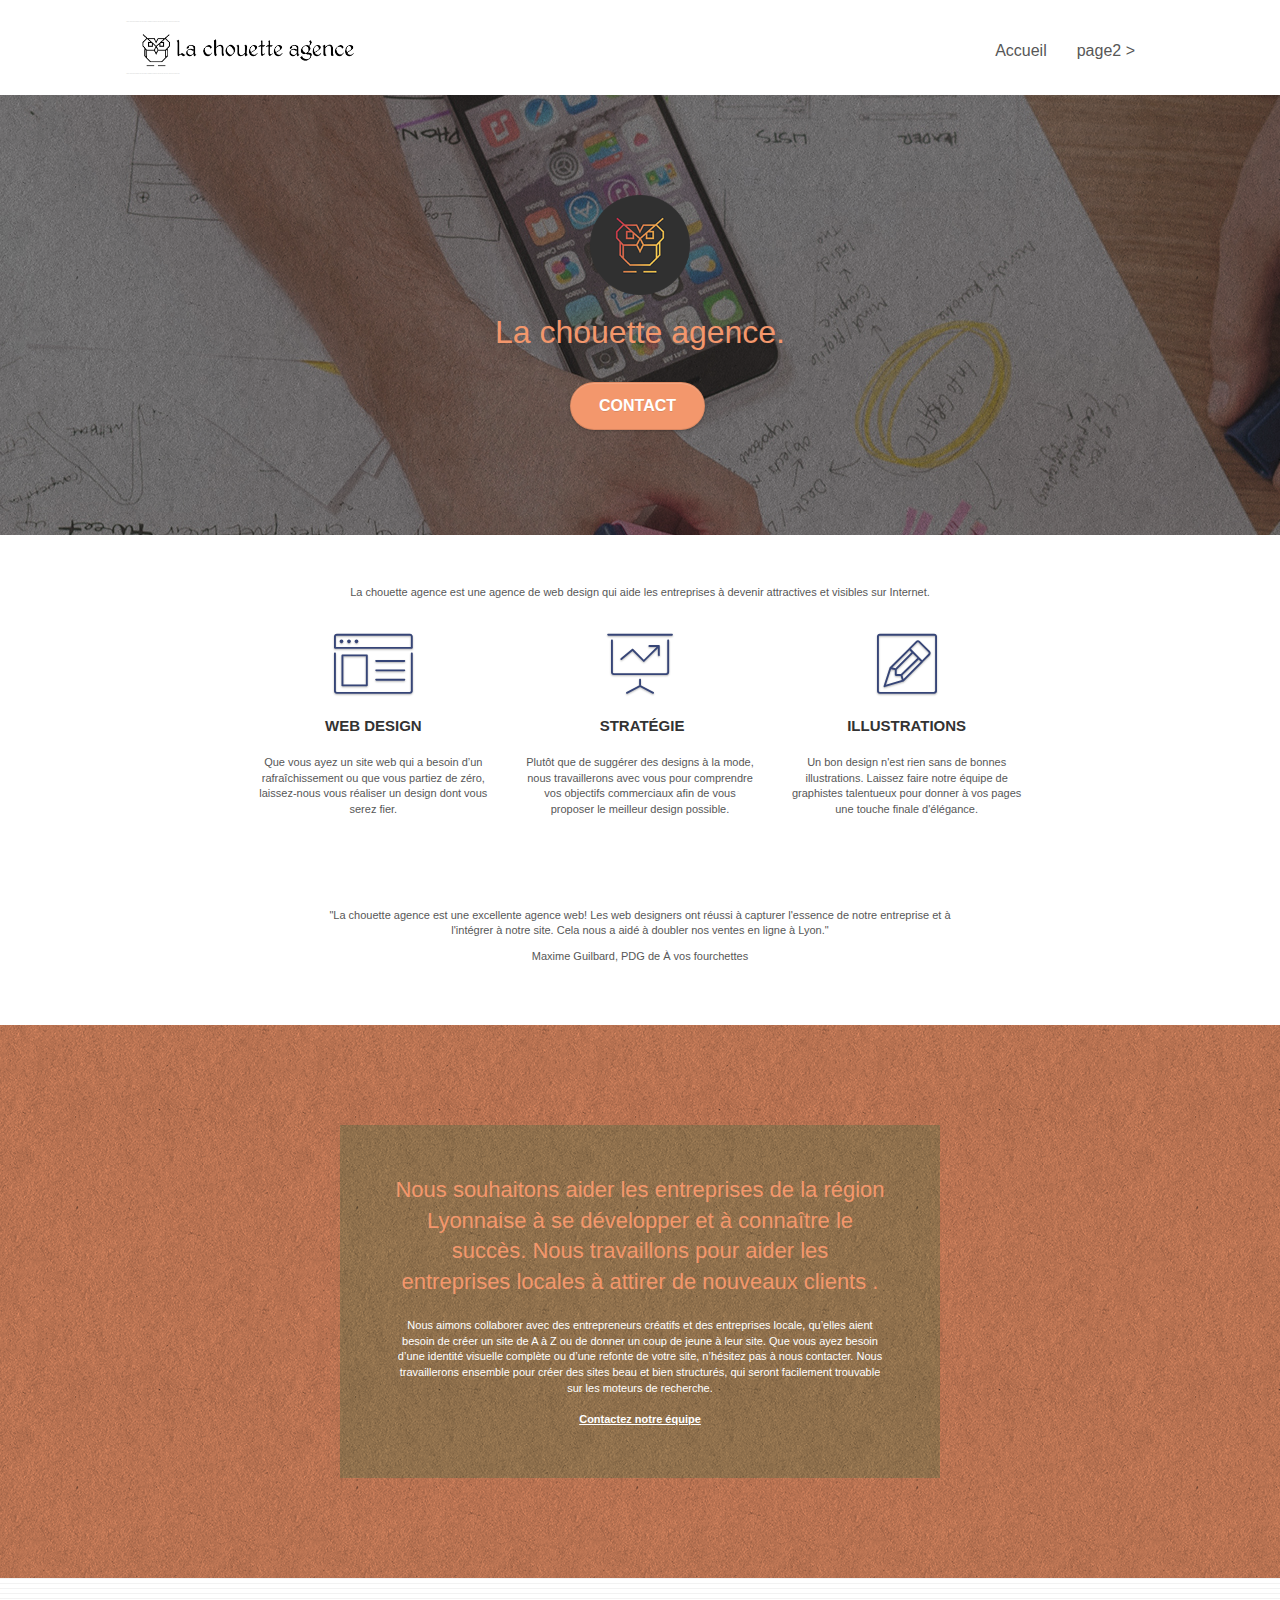
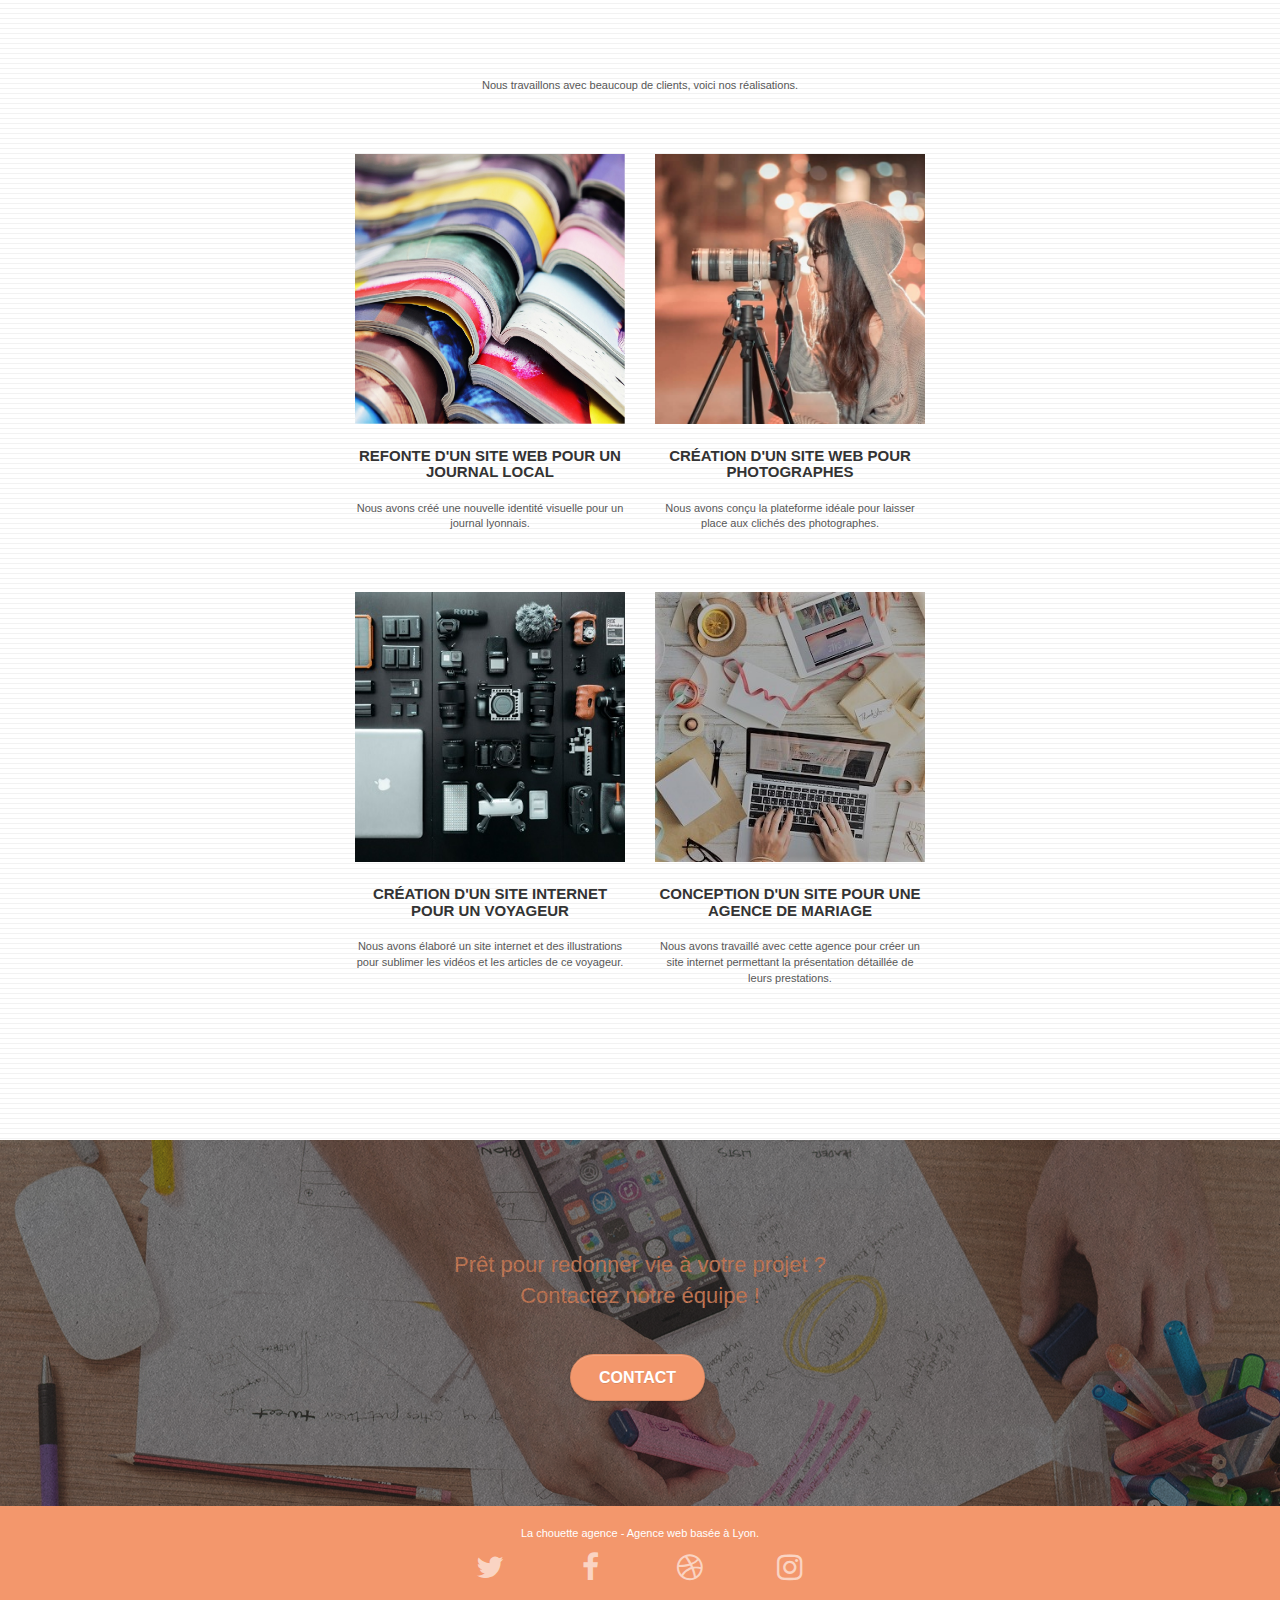
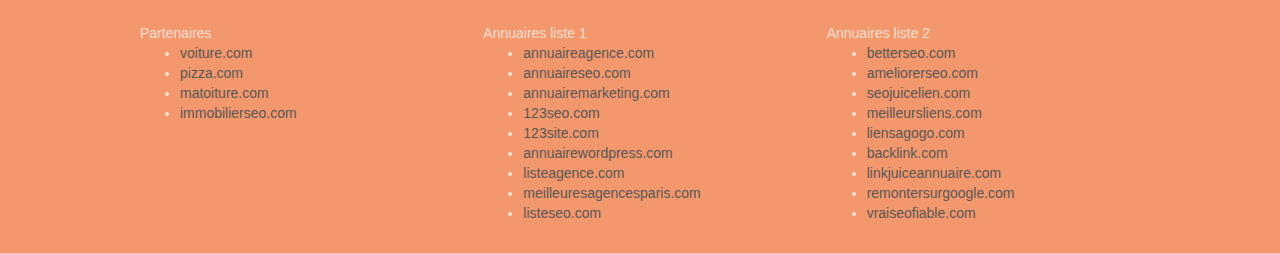
==== index.html @ 20ed9d0c "first commit" ====
<!doctype html>
<html lang="Default">
<head>
    <meta charset="utf-8">
    <meta name="keywords" content="seo, google, site web, site internet, agence design paris, agence design, agence design,agence design,agence design,agence design,agence design,agence design,agence design,agence design">
    <meta name="description" content="">
    <meta name="viewport" content="width=device-width, initial-scale=1.0, viewport-fit=cover">
    <link rel="shortcut icon" type="image/png" href="favicon.jpg">
    
	<link rel="stylesheet" type="text/css" href="./css/bootstrap.css">
	<link rel="stylesheet" type="text/css" href="style.css">
	<link rel="stylesheet" type="text/css" href="./css/font-awesome.css">
	<link rel="stylesheet" type="text/css" href="./css/et-line.css">
	
    
	<script src="./js/jquery-2.1.0.js"></script>
	<script src="./js/bootstrap.js"></script>
	<script src="./js/blocs.js"></script>
	<script src="./js/jquery.touchSwipe.js" defer></script>
	<script src="./js/gmaps.js"></script>

    <title>.</title>

    
<!-- Analytics -->
 
<!-- Analytics END -->
    
</head>
<body>
<!-- Principal conteneur -->
<div class="page-container">
    
<!-- bloc-0 -->
<div class="bloc bgc-white l-bloc " id="bloc-0">
	<div class="container bloc-sm">

		<nav class="navbar row">
			<div class="navbar-header">
				<div class="keywords" style="color:#cccccc;font-size:1px;">Agence web à paris, stratégie web, web design, illustrations, design de site web, site web, web, internet, site internet, site</div>
				<a class="navbar-brand" href="index.html"><img src="img/la-chouette-agence.png" alt="paris web design logo agence web meilleure agence" height="40" /></a>
				<div class="keywords" style="color:#cccccc;font-size:1px;">Agence web à paris, stratégie web, web design, illustrations, design de site web, site web, web, internet, site internet, site</div>
				<button id="nav-toggle" type="button" class="ui-navbar-toggle navbar-toggle" data-toggle="collapse" data-target=".navbar-1">
					<span class="sr-only">Toggle navigation</span><span class="icon-bar"></span><span class="icon-bar"></span><span class="icon-bar"></span>
				</button>
			</div>
			<div class="collapse navbar-collapse navbar-1 special-dropdown-nav">
				<ul class="site-navigation nav navbar-nav">
					<li>
						<a href="index.html">Accueil</a>
					</li>
					<li>
					</li>
					<li>
						<a href="page2.html">page2 &gt;</a>
					</li>
				</ul>
			</div>
		</nav>
	</div>
</div>
<!-- bloc-0 END -->

<!-- bloc-1-presentation -->
<div class="bloc bgc-dark-slate-blue bg-banniere d-bloc bg-t-edge bloc-bg-texture texture-paper b-parallax" id="bloc-1-hero">
	<div class="container bloc-lg">
		<div class="row tight-width-whitespace">
			<div class="col-sm-12">
				<img src="img/logo.png" class="center-block image-resize-mode" width="100" alt="La chouette agence, agence web paris, création logo paris" />
				<h1 class="text-center hero-bloc-text tc-white ">
					La chouette agence.
				</h1>
				<div class="text-center">
					<a href="page2.html" class="btn btn-lg btn-clean btn-rd cta-hero btn-atomic-tangerine" id="cta-hero">Contact</a>
				</div>
			</div>
		</div>
	</div>
</div>
<!-- bloc-1-presentation END -->

<!-- bloc-2-services -->
<div class="bloc bgc-white l-bloc" id="bloc-2-services">
	<div class="container bloc-md">
		<div class="row">
			<div class="col-sm-12 text-center">
				<p>La chouette agence est une agence de web design qui aide les entreprises à devenir attractives et visibles sur Internet.</p>
			</div>
		</div>
		<div class="row voffset-lg med-width-whitespace">
			<div class="col-sm-4">
				<div class="text-center">
					<span class="et-icon-browser sm-shadow icon-dark-slate-blue icons icon-lg"></span>
				</div>
				<h3 class="mg-md text-center">
					Web design
				</h3>
				<p class="text-center ">
					Que vous ayez un site web qui a besoin d&rsquo;un rafraîchissement ou que vous partiez de zéro, laissez-nous vous réaliser un design dont vous serez fier.
				</p>
			</div>
			<div class="col-sm-4">
				<div class="text-center">
					<span class="et-icon-presentation sm-shadow icon-dark-slate-blue icons icon-lg"></span>
				</div>
				<h3 class="mg-md text-center">
					&nbsp;Stratégie
				</h3>
				<p class="text-center ">
					Plutôt que de suggérer des designs à la mode, nous travaillerons avec vous pour comprendre vos objectifs commerciaux afin de vous proposer le meilleur design possible.<br>
				</p>
			</div>
			<div class="col-sm-4">
				<div class="text-center">
					<span class="et-icon-edit sm-shadow icon-dark-slate-blue icons icon-lg"></span>
				</div>
				<h3 class="mg-md text-center">
					Illustrations
				</h3>
				<p class="text-center ">
					Un bon design n'est rien sans de bonnes illustrations. Laissez faire notre équipe de graphistes talentueux pour donner à vos pages une touche finale d'élégance.
				</p>
			</div>
		</div>
		<div class="row voffset-lg voffset">
			<div class="col-xs-12 col-md-8 col-md-offset-2 text-center">
				<p>"La chouette agence est une excellente agence web! Les web designers ont réussi à capturer l'essence de notre entreprise et à l'intégrer à notre site. Cela nous a aidé à doubler nos ventes en ligne à Lyon."</p>
				<p>Maxime Guilbard, PDG de À vos fourchettes</p>
			</div>
		</div>
	</div>
</div>
<!-- bloc-2-services END -->

<!-- bloc-3-what-i-do -->
<div class="bloc tc-white bgc-atomic-tangerine bg-presentation d-bloc bloc-bg-texture texture-paper b-parallax" id="bloc-3-what-i-do">
	<div class="container bloc-lg">
		<div class="row tight-width-whitespace black-background">
			<div class="col-sm-12">
				<h2 class="mg-md text-center tc-white">
					Nous souhaitons aider les entreprises de la région Lyonnaise à se développer et à connaître le succès. Nous travaillons pour aider les entreprises locales à attirer de nouveaux clients .<br>
				</h2>
				<p class="text-center white">
					Nous aimons collaborer avec des entrepreneurs créatifs et des entreprises locale, qu’elles aient besoin de créer un site de A à Z ou de donner un coup de jeune à leur site. Que vous ayez besoin d’une identité visuelle complète ou d’une refonte de votre site, n’hésitez pas à nous contacter. Nous travaillerons ensemble pour créer des sites beau et bien structurés, qui seront facilement trouvable sur les moteurs de recherche. <br><br><a class="ltc-white bold-link" href="page2.html">Contactez notre équipe</a><br>
				</p>
			</div>
		</div>
	</div>
</div>
<!-- bloc-3-what-i-do END -->

<!-- bloc-4-portfolio -->
<div class="bloc bgc-white bg-lines-h2-bg bg-repeat l-bloc" id="bloc-4-portfolio">
	<div class="container bloc-lg">
		<div class="row">
			<div class="col-sm-12 text-center">
				<p>Nous travaillons avec beaucoup de clients, voici nos réalisations.</p>
			</div>
		</div>
		<div class="row tight-width-whitespace portfolio-row">
			<div class="col-sm-6">
				<a href="#" data-lightbox="img/1.jpg" data-gallery-id="gallery-1" data-caption="Refonte d'un site web pour un journal local" data-frame="snapshot-lb"><img src="img/1.jpg" alt="paris web design logo agence web meilleure agence et refonte site web journal" class="img-responsive portfolio-thumb" /></a>
				<h3 class="mg-md text-center">
					Refonte d'un site web pour un journal local
				</h3>
				<p class="text-center">
					Nous avons créé une nouvelle identité visuelle pour un journal lyonnais.
				</p>
			</div>
			<div class="col-sm-6">
				<a href="#" data-lightbox="img/2.jpg" data-gallery-id="gallery-1" data-caption="Création d'un site web pour photographes" data-frame="snapshot-lb"><img src="img/2.jpg" class="img-responsive portfolio-thumb" alt="paris web design logo agence web meilleure agence, Création d'un site web pour photographes" /></a>
				<h3 class="mg-md text-center">
					Création d'un site web pour photographes
				</h3>
				<p class="text-center">
					Nous avons conçu la plateforme idéale pour laisser place aux clichés des photographes.
				</p>
			</div>
		</div>
		<div class="row tight-width-whitespace portfolio-row">
			<div class="col-sm-6">
				<a href="#" data-lightbox="img/3.bmp" data-gallery-id="gallery-1" data-caption="Création d'un site internet pour un voyageur" data-frame="snapshot-lb"><img src="img/3.bmp" class="img-responsive portfolio-thumb" alt="paris web design logo agence web meilleure agence, Création d'un site web pour voyageur"/></a>
				<h3 class="mg-md text-center">
					Création d'un site internet pour un voyageur
				</h3>
				<p class="text-center">
					Nous avons élaboré un site internet et des illustrations pour sublimer les vidéos et les articles de ce voyageur.
				</p>
			</div>
			<div class="col-sm-6">
				<a href="#" data-lightbox="img/4.bmp" data-gallery-id="gallery-1" data-caption="Conception d'un site pour une agence de mariage" data-frame="snapshot-lb"><img src="img/4.bmp" class="img-responsive portfolio-thumb" alt="paris web design logo agence web meilleure agence, Création d'un site web pour agence de mariage" /></a>
				<h3 class="mg-md text-center">
					Conception d'un site pour une agence de mariage
				</h3>
				<p class="text-center">
					Nous avons travaillé avec cette agence pour créer un site internet permettant la présentation détaillée de leurs prestations.
				</p>
			</div>
		</div>
	</div>
</div>
<!-- bloc-4-portfolio END -->

<!-- bloc-5-cta -->
<div class="bloc bgc-dark-slate-blue bg-banniere d-bloc bloc-bg-texture texture-paper" id="bloc-5-cta">
	<div class="container bloc-lg">
		<div class="row">
			<h2 class="mg-md text-center tc-white">
				Prêt pour redonner vie à votre projet ?<br>Contactez notre équipe !
			</h2>
			<div class="col-sm-12 text-center">
				<a href="page2.html" class="btn btn-atomic-tangerine btn-clean btn-rd btn-lg cta-hero">Contact</a>
			</div>
		</div>
	</div>
</div>
<!-- bloc-5-cta END -->

<!-- Footer - bloc-8 -->
<div class="bloc bgc-atomic-tangerine d-bloc" id="bloc-8">
	<div class="container bloc-sm">
		<div class="row">
			<div class="col-sm-12">
				<p class="text-center white">
					La chouette agence - Agence web basée à Lyon.<br>
				</p>
				<div class="row row-no-gutters social">
					<div class="col-sm-3">
						<div class="text-center">
							<a class="social" href="index.html"><span class="fa fa-twitter icon-md"></span></a>
						</div>
					</div>
					<div class="col-sm-3">
						<div class="text-center">
							<a class="social" href="index.html"><span class="fa fa-facebook icon-md"></span></a>
						</div>
					</div>
					<div class="col-sm-3">
						<div class="text-center">
							<a class="social" href="index.html"><span class="fa fa-dribbble icon-md"></span></a>
						</div>
					</div>
					<div class="col-sm-3">
						<div class="text-center">
							<a class="social" href="index.html"><span class="fa fa-instagram icon-md"></span></a>
						</div>
					</div>
					<div class="keywords" style="color:#F3976C;">Agence web à paris, stratégie web, web design, illustrations, design de site web, site web, web, internet, site internet, site</div>
				</div>
				<div class="row">
					<div class="col-sm-4">
						Partenaires
							<ul>
								<li><a href="voiture.com">voiture.com</a></li>
								<li><a href="pizza.com">pizza.com</a></li>
								<li><a href="matoiture.com">matoiture.com</a></li>
								<li><a href="immobilierseo.com">immobilierseo.com</a></li>
							</ul>		
					</div>
					<div class="col-sm-4">
						Annuaires liste 1
						<ul>
							<li><a href="annuaireagence.com">annuaireagence.com</a></li>
							<li><a href="annuaireseo.com">annuaireseo.com</a></li>
							<li><a href="annuairemarketing.com">annuairemarketing.com</a></li>
							<li><a href="123seoture.com">123seo.com</a></li>
							<li><a href="123site.com">123site.com</a></li>
							<li><a href="annuairewordpress.com">annuairewordpress.com</a></li>
							<li><a href="listeagence.com">listeagence.com</a></li>
							<li><a href="meilleuresagencesparis.com">meilleuresagencesparis.com</a></li>
							<li><a href="listeseo.com">listeseo.com</a></li>
						</ul>
					</div>
					<div class="col-sm-4">
						Annuaires liste 2
						<ul>
							<li><a href="betterseo.com">betterseo.com</a></li>
							<li><a href="ameliorerseo.com">ameliorerseo.com</a></li>
							<li><a href="seojuicelien.com">seojuicelien.com</a></li>
							<li><a href="meilleursliens.com">meilleursliens.com</a></li>
							<li><a href="liensagogo.com">liensagogo.com</a></li>
							<li><a href="backlink.com">backlink.com</a></li>
							<li><a href="linkjuiceannuaire.com">linkjuiceannuaire.com</a></li>
							<li><a href="remontersurgoogle.com">remontersurgoogle.com</a></li>
							<li><a href="vraiseofiable.com">vraiseofiable.com</a></li>
						</ul>
					</div>
				</div>
			</div>
		</div>
	</div>
</div>
<!-- Footer - bloc-8 END -->

</div>
<!-- Principal conteneur END -->
    

</body>
</html>
 <!-- form type type input type submit -->
---- style.css ----
body {
    margin: 0;
    padding: 0;
    background: #FFF;
    overflow-x: hidden;
    -webkit-font-smoothing: antialiased;
    -moz-osx-font-smoothing: grayscale;
}

a,
button {
    transition: all .3s ease-in-out;
    outline: none!important;
}

a:hover {
    text-decoration: none;
    cursor: pointer;
}

#page-loading-blocs-notifaction {
    position: fixed;
    top: 0;
    bottom: 0;
    width: 100%;
    z-index: 100000;
    background: #FFFFFF url("img/pageload-spinner.gif") no-repeat center center;
}

.bloc {
    width: 100%;
    clear: both;
    background: 50% 50% no-repeat;
    padding: 0 50px;
    -webkit-background-size: cover;
    -moz-background-size: cover;
    -o-background-size: cover;
    background-size: cover;
    position: relative;
}

.bloc .container {
    padding-left: 0;
    padding-right: 0;
}

.bloc-lg {
    padding: 100px 50px;
}

.bloc-md {
    padding: 50px;
}

.bloc-sm {
    padding: 20px 50px;
}

.bg-center,
.bg-l-edge,
.bg-r-edge,
.bg-t-edge,
.bg-b-edge,
.bg-tl-edge,
.bg-bl-edge,
.bg-tr-edge,
.bg-br-edge,
.bg-repeat {
    -webkit-background-size: auto!important;
    -moz-background-size: auto!important;
    -o-background-size: auto!important;
    background-size: auto!important;
}

.bg-repeat {
    background: repeat;
}

.bg-t-edge {
    background: top no-repeat;
}

.bloc-bg-texture::before {
    content: "";
    background-size: 2px 2px;
    position: absolute;
    top: 0;
    bottom: 0;
    left: 0;
    right: 0;
}

.texture-paper::before {
    background: url("img/texture-paper.png");
    background-size: 280px 280px;
}

.b-parallax {
    background-attachment: fixed;
}

.d-bloc {
    color: rgba(255, 255, 255, .7);
}

.d-bloc button:hover {
    color: rgba(255, 255, 255, .9);
}

.d-bloc .icon-round,
.d-bloc .icon-square,
.d-bloc .icon-rounded,
.d-bloc .icon-semi-rounded-a,
.d-bloc .icon-semi-rounded-b {
    border-color: rgba(255, 255, 255, .9);
}

.d-bloc .divider-h span {
    border-color: rgba(255, 255, 255, .2);
}

.d-bloc .a-btn,
.d-bloc .navbar a,
.d-bloc .navbar-brand,
.d-bloc a .icon-sm,
.d-bloc a .icon-md,
.d-bloc a .icon-lg,
.d-bloc a .icon-xl,
.d-bloc h1 a,
.d-bloc h2 a,
.d-bloc h3 a,
.d-bloc h4 a,
.d-bloc h5 a,
.d-bloc h6 a,
.d-bloc p a {
    color: rgba(255, 255, 255, .6);
}

.d-bloc .a-btn:hover,
.d-bloc .navbar a:hover,
.d-bloc .navbar-brand:hover,
.d-bloc a:hover .icon-sm,
.d-bloc a:hover .icon-md,
.d-bloc a:hover .icon-lg,
.d-bloc a:hover .icon-xl,
.d-bloc h1 a:hover,
.d-bloc h2 a:hover,
.d-bloc h3 a:hover,
.d-bloc h4 a:hover,
.d-bloc h5 a:hover,
.d-bloc h6 a:hover,
.d-bloc p a:hover {
    color: rgba(255, 255, 255, 1);
}

.d-bloc .navbar-toggle .icon-bar {
    background: rgba(255, 255, 255, 1);
}

.d-bloc .btn-wire,
.d-bloc .btn-wire:hover {
    color: rgba(255, 255, 255, 1);
    border-color: rgba(255, 255, 255, 1);
}

.d-bloc .panel {
    color: rgba(0, 0, 0, .5);
}

.d-bloc .panel button:hover {
    color: rgba(0, 0, 0, .7);
}

.d-bloc .panel icon {
    border-color: rgba(0, 0, 0, .7);
}

.d-bloc .panel .divider-h span {
    border-color: rgba(0, 0, 0, .1);
}

.d-bloc .panel .a-btn {
    color: rgba(0, 0, 0, .6);
}

.d-bloc .panel .a-btn:hover {
    color: rgba(0, 0, 0, 1);
}

.d-bloc .panel .btn-wire,
.d-bloc .panel .btn-wire:hover {
    color: rgba(0, 0, 0, .7);
    border-color: rgba(0, 0, 0, .3);
}

.d-bloc .panel,
.l-bloc {
    color: rgba(0, 0, 0, .5);
}

.d-bloc .panel button:hover,
.l-bloc button:hover {
    color: rgba(0, 0, 0, .7);
}

.l-bloc .icon-round,
.l-bloc .icon-square,
.l-bloc .icon-rounded,
.l-bloc .icon-semi-rounded-a,
.l-bloc .icon-semi-rounded-b {
    border-color: rgba(0, 0, 0, .7);
}

.d-bloc .panel .divider-h span,
.l-bloc .divider-h span {
    border-color: rgba(0, 0, 0, .1);
}

.d-bloc .panel .a-btn,
.l-bloc .a-btn,
.l-bloc .navbar a,
.l-bloc .navbar-brand,
.l-bloc a .icon-sm,
.l-bloc a .icon-md,
.l-bloc a .icon-lg,
.l-bloc a .icon-xl,
.l-bloc h1 a,
.l-bloc h2 a,
.l-bloc h3 a,
.l-bloc h4 a,
.l-bloc h5 a,
.l-bloc h6 a,
.l-bloc p a {
    color: rgba(0, 0, 0, .6);
}

.d-bloc .panel .a-btn:hover,
.l-bloc .a-btn:hover,
.l-bloc .navbar a:hover,
.l-bloc .navbar-brand:hover,
.l-bloc a:hover .icon-sm,
.l-bloc a:hover .icon-md,
.l-bloc a:hover .icon-lg,
.l-bloc a:hover .icon-xl,
.l-bloc h1 a:hover,
.l-bloc h2 a:hover,
.l-bloc h3 a:hover,
.l-bloc h4 a:hover,
.l-bloc h5 a:hover,
.l-bloc h6 a:hover,
.l-bloc p a:hover {
    color: rgba(0, 0, 0, 1);
}

.l-bloc .navbar-toggle .icon-bar {
    color: rgba(0, 0, 0, .6);
}

.d-bloc .panel .btn-wire,
.d-bloc .panel .btn-wire:hover,
.l-bloc .btn-wire,
.l-bloc .btn-wire:hover {
    color: rgba(0, 0, 0, .7);
    border-color: rgba(0, 0, 0, .3);
}

.voffset {
    margin-top: 30px;
}

.voffset-lg {
    margin-top: 80px;
}

.row-no-gutters {
    margin-right: 0;
    margin-left: 0;
}

.row.row-no-gutters > [class^="col-"],
.row.row-no-gutters > [class*=" col-"] {
    padding-right: 0;
    padding-left: 0;
}

#bloc-1-hero h1 {
    font-size: 32px;
}

.navbar {
    margin-bottom: 0;
    z-index: 1;
}

.navbar-brand {
    height: auto;
    padding: 3px 15px;
    font-size: 25px;
    font-weight: normal;
    font-weight: 600;
    line-height: 44px;
}

.navbar-brand img {
    max-height: 200px;
    margin: 0 5px 0 0;
    display: inline;
}

.navbar-brand img[src$=svg] {
    min-width: 100px;
}

.nav-center .navbar-brand img {
    margin: 0;
}

.navbar .nav {
    padding-top: 2px;
    margin-right: -16px;
    float: right;
    z-index: 1;
}

.nav > li {
    float: left;
    margin-top: 4px;
    font-size: 16px;
}

.navbar-nav .open .dropdown-menu > li > a {
    text-align: inherit;
}

.nav > li a:hover,
.nav > li a:focus {
    background: transparent;
}

.navbar-toggle {
    margin: 10px 10px 0 0;
    border: 0px;
}

.navbar-toggle:hover {
    background: transparent!important;
}

.navbar-toggle .icon-bar {
    background-color: rgba(0, 0, 0, .5);
    width: 26px;
}

.nav-invert .navbar .nav {
    float: left;
}

.nav-invert .navbar-header,
.nav-invert .navbar-brand {
    float: right;
    position: relative;
    z-index: 2;
}

@media (min-width: 768px) {
    .site-navigation {
        position: absolute;
        top: 50%;
        right: 20px;
        transform: translate(0, -50%);
        -webkit-transform: translateY(-50%);
    }
    .nav > li .dropdown-menu a,
    .nav > li .dropdown-menu a:hover {
        color: #484848;
    }
    .nav-invert .site-navigation {
        left: 0;
        right: 0;
    }
    .nav-center {
        text-align: center;
    }
    .nav-center .navbar-header {
        width: 100%;
    }
    .nav-center .navbar-header,
    .nav-center .navbar-brand,
    .nav-center .nav > li {
        float: none;
        display: inline-block;
    }
    .nav-center .site-navigation {
        position: relative;
        width: 100%;
        right: 0;
        margin-right: 0px;
        margin-top: 20px;
    }
    .nav-center.mini-nav .navbar-toggle {
        float: none;
        margin: 10px auto 0;
    }
}

.nav > li > .dropdown a {
    background: none!important;
    display: block;
    padding: 14px 15px;
}

nav .caret {
    margin: 0 5px;
}

.dropdown-menu .dropdown-menu {
    top: -8px;
    left: 100%;
}

.dropdown-menu .dropmenu-flow-right {
    top: 100%;
    left: 0;
    margin-left: -1px;
    border-top-left-radius: 0;
    border-top-right-radius: 0;
}

.dropdown-menu .dropdown span {
    border: 4px solid black;
    border-top-color: transparent;
    border-right-color: transparent;
    border-bottom-color: transparent;
    margin: 6px -5px 0 0!important;
    float: right;
}

.mg-md {
    margin-top: 10px;
    margin-bottom: 20px;
}

.mg-lg {
    margin-top: 10px;
    margin-bottom: 40px;
}

.btn {
    margin: 0 5px 5px 0;
}

.btn.pull-right {
    margin: 0 0 5px 5px;
}

.btn-d,
.btn-d:hover,
.btn-d:focus {
    color: #FFF;
    background: rgba(0, 0, 0, .3);
}

button {
    outline: none!important;
}

.btn-rd {
    border-radius: 40px;
}

.btn-clean {
    border: 1px solid rgba(0, 0, 0, .08);
    border-bottom-color: rgba(0, 0, 0, .1);
    text-shadow: 0 1px 0 rgba(0, 0, 1, .1);
    box-shadow: 0 1px 3px rgba(0, 0, 1, .25), inset 0 1px 0 0 rgba(255, 255, 255, .15);
}

.icon-md {
    font-size: 30px!important;
}

.icon-lg {
    font-size: 60px!important;
}

.sm-shadow {
    text-shadow: 0 1px 2px rgba(0, 0, 0, .3);
}

.panel-sq,
.panel-sq .panel-heading,
.panel-sq .panel-footer {
    border-radius: 0;
}

.panel-rd {
    border-radius: 30px;
}

.panel-rd .panel-heading {
    border-radius: 29px 29px 0 0;
}

.panel-rd .panel-footer {
    border-radius: 0 0 29px 29px;
}

.form-control {
    border-color: rgba(0, 0, 0, .1);
    box-shadow: none;
}

.scrollToTop {
    width: 40px;
    height: 40px;
    position: fixed;
    bottom: 20px;
    right: 20px;
    opacity: 0;
    z-index: 500;
    transition: all .3s ease-in-out;
}

.scrollToTop span {
    margin-top: 6px;
}

.showScrollTop {
    font-size: 14px;
    opacity: 1;
}

a[data-lightbox] {
    position: relative;
    display: block;
    text-align: center;
}

a[data-lightbox]:hover::before {
    content: "+";
    font-family: "HelveticaNeue-Light", "Helvetica Neue Light", "Helvetica Neue", Helvetica, Arial;
    font-size: 32px;
    width: 50px;
    height: 50px;
    margin-left: -25px;
    border-radius: 50%;
    background: rgba(0, 0, 0, .6);
    color: #FFF;
    font-weight: 100;
    z-index: 1;
    position: absolute;
    top: 50%;
    transform: translateY(-50%);
    -webkit-transform: translateY(-50%);
}

a[data-lightbox]:hover img {
    opacity: 0.6;
    -webkit-animation-fill-mode: none;
    animation-fill-mode: none;
}

#lightbox-modal {
    display: flex;
    align-items: center;
}

#lightbox-modal .modal-dialog {
    width: 90%;
    max-width: 900px;
    margin: 0 auto 0;
}

#lightbox-modal .modal-dialog img {
    max-height: 90vh;
    margin: 0 auto;
}

.lightbox-caption {
    padding: 20px;
    color: #FFF;
    background: rgba(0, 0, 0, .5);
    position: absolute;
    left: 15px;
    right: 15px;
    bottom: 5px;
}

.close-lightbox {
    color: #FFF;
    font-size: 30px;
    position: absolute;
    top: 20px;
    right: 20px;
    z-index: 20;
    background: rgba(0, 0, 0, .5);
    border: none;
    line-height: 30px;
    padding: 0 9px 5px;
    opacity: 0.3;
}

.close-lightbox:hover,
.next-lightbox:hover,
.prev-lightbox:hover {
    opacity: 1.0;
    color: #FFF;
}

.next-lightbox,
.prev-lightbox {
    font-size: 20px;
    color: rgba(255, 255, 255, .9);
    background: rgba(0, 0, 0, .5);
    transition: all .2s ease-in-out;
    position: absolute;
    top: 45%;
    z-index: 1;
    opacity: 0.4;
}

.next-lightbox {
    padding: 6px 8px 1px 13px;
    right: 25px;
}

.prev-lightbox {
    padding: 6px 13px 1px 10px;
    left: 25px;
}

.snapshot-lb .modal-body {
    padding-bottom: 45px;
}

.snapshot-lb .lightbox-caption {
    padding: 0;
    color: rgba(0, 0, 0, .5);
    background: none;
}

h1,
h2,
h3,
h4,
h5,
h6,
p,
label,
.btn,
a {
    font-family: "helvetica";
    font-weight: 400;
    color: #575757!important;
}

.container {
    max-width: 1000px;
}

.hero-bloc-text {
    font-size: 38px;
}

.hero-bloc-text-sub {
    font-size: 36px;
}

.statement-bloc-text {
    line-height: 26px;
    font-style: italic;
    font-size: 20px;
    text-align: center;
    font-weight: lighter;
    max-width: 520px;
    margin: auto auto auto auto;
}

p {
    font-size: 11px;
}

.tight-width-whitespace {
    max-width: 600px;
    margin: auto auto auto auto;
}

.h1 {
    font-size: 20px;
    font-family: "Open Sans";
}

.cta-hero {
    margin-top: 22px;
    color: #FFFFFF!important;
    text-transform: uppercase;
    padding: 12px 28px 12px 28px;
    font-size: 16px;
    font-weight: 700;
}

.social {
    max-width: 400px;
    margin: auto auto auto auto;
}

h2 {
    font-size: 22px;
    line-height: 1.4em;
}

h3 {
    font-size: 15px;
    text-transform: uppercase;
    font-weight: 700;
    color: #333333!important;
}

.med-width-whitespace {
    max-width: 800px;
    margin: auto auto auto auto;
    box-shadow: 0px 0px 0px #000000;
}

h1 {
    color: #333333!important;
}

h4 {
    color: #333333!important;
}

.icons {
    margin-bottom: 14px;
    margin-top: 24px;
}

.white {
    color: #FFFFFF!important;
}

.portfolio-thumb {
    margin-bottom: 24px;
}

.portfolio-row {
    margin-bottom: 44px;
    margin-top: 50px;
}

.avatar {
    box-shadow: 0px 4px 9px rgba(0, 0, 0, 0.3);
}

.black-background {
    background-color: rgba(165, 147, 99, 0.7);
    padding: 40px 40px 40px 40px;
}

.bold-link {
    font-weight: 900;
    text-decoration: underline!important;
}

.bgc-white {
    background-color: #FFFFFF;
}

.bgc-dark-slate-blue {
    background-color: #364577;
}

.bgc-atomic-tangerine {
    background-color: #F3976C;
}

.tc-white {
    color: #F3976C!important;
}

.btn-atomic-tangerine {
    background: #F3976C;
    color: #FFFFFF!important;
}

.btn-atomic-tangerine:hover {
    background: #c27956!important;
    color: #FFFFFF!important;
}

.ltc-white {
    color: #FFFFFF!important;
}

.ltc-white:hover {
    color: #cccccc!important;
}

.ltc-atomic-tangerine {
    color: #F3976C!important;
}

.ltc-atomic-tangerine:hover {
    color: #c27956!important;
}

.icon-dark-slate-blue {
    color: #364577!important;
    border-color: #364577!important;
}

.bg-dots-bg {
    background-image: url("img/dots-bg.png");
}

.bg-lines-h2-bg {
    background-image: url("img/lines-h2-bg.png");
}

.bg-banniere {
    background-image: url("img/la-chouette-agence-banniere.jpg");
}

.bg-presentation {
    background-image: url("img/image-de-presentation.bmp");
}

@media (max-width: 1024px) {
    .bloc {
        padding-left: 20px;
        padding-right: 20px;
    }
    .bloc.full-width-bloc,
    .bloc-tile-2.full-width-bloc .container,
    .bloc-tile-3.full-width-bloc .container,
    .bloc-tile-4.full-width-bloc .container {
        padding-left: 0;
        padding-right: 0;
    }
}

@media (max-width: 992px) and (min-width: 768px) {
    .navbar .nav {
        max-width: 80%
    }
    .nav-center.navbar .nav {
        max-width: 100%
    }
}

@media only screen and (min-device-width: 768px) and (max-device-width: 1024px) and (orientation: landscape) {
    .b-parallax {
        background-attachment: scroll;
    }
}

@media only screen and (min-device-width: 1024px) and (max-device-width: 1366px) and (-webkit-min-device-pixel-ratio: 1.5) {
    .b-parallax {
        background-attachment: scroll;
    }
}

@media (max-width: 991px) {
    .container {
        width: 100%;
    }
    .b-parallax {
        background-attachment: scroll;
    }
    .page-container,
    #hero-bloc {
        overflow-x: hidden;
        position: relative;
    }
    .bloc {
        padding-left: constant(safe-area-inset-left);
        padding-right: constant(safe-area-inset-right);
    }
    .bloc-group,
    .bloc-group .bloc {
        display: block;
        width: 100%;
    }
    .bloc-fill-screen .fill-bloc-top-edge,
    .bloc-fill-screen .fill-bloc-bottom-edge {
        padding: 0 20px;
        padding-left: constant(safe-area-inset-left);
        padding-right: constant(safe-area-inset-right);
    }
}

@media (max-width: 767px) {
    .page-container {
        overflow-x: hidden;
        position: relative;
    }
    h1,
    h2,
    h3,
    h4,
    h5,
    h6,
    p,
    #disqus_thread {
        padding-left: 10px!important;
        padding-right: 10px!important;
    }
    .b-parallax {
        background-attachment: scroll;
    }
    .navbar .nav {
        padding-top: 0;
        border-top: 1px solid rgba(0, 0, 0, .2);
        float: none!important;
    }
    .navbar.row {
        margin-left: 0;
        margin-right: 0;
    }
    .site-navigation {
        position: inherit;
        transform: none;
        -webkit-transform: none;
        -ms-transform: none;
    }
    .nav > li {
        margin-top: 0;
        border-bottom: 1px solid rgba(0, 0, 0, .1);
        background: rgba(0, 0, 0, .05);
        text-align: left;
        padding-left: 15px;
        width: 100%;
    }
    .nav > li:hover {
        background: rgba(0, 0, 0, .08);
    }
    .dropdown .dropdown a .caret {
        float: none;
        margin: 5px 0 0 10px!important;
        border: 4px solid black;
        border-bottom-color: transparent;
        border-right-color: transparent;
        border-left-color: transparent;
    }
    #hero-bloc .navbar .nav {
        background: rgba(0, 0, 0, .8);
    }
    #hero-bloc .navbar .nav a {
        color: rgba(255, 255, 255, .6);
    }
    .hero {
        padding: 50px 0;
    }
    .hero-nav {
        left: -1px;
        right: -1px;
    }
    .navbar-collapse {
        padding: 0;
        overflow-x: hidden;
        -webkit-box-shadow: none;
        box-shadow: none;
    }
    .navbar-brand img {
        max-height: 40px;
        width: auto;
    }
    .nav-invert .navbar-header {
        float: none;
        width: 100%;
    }
    .nav-invert .navbar-toggle {
        float: left;
        margin-left: 10px;
    }
    .bloc {
        padding-left: 0;
        padding-right: 0;
    }
    .bloc-xxl,
    .bloc-xl,
    .bloc-lg {
        padding: 40px 0;
    }
    .bloc-sm,
    .bloc-md {
        padding-left: 0;
        padding-right: 0;
    }
    .bloc-tile-2 .container,
    .bloc-tile-3 .container,
    .bloc-tile-4 .container,
    .bloc-fill-screen .fill-bloc-top-edge,
    .bloc-fill-screen .fill-bloc-bottom-edge {
        padding-left: 0;
        padding-right: 0;
    }
    .a-block {
        padding: 0 10px;
    }
    .btn-dwn {
        display: none;
    }
    .voffset {
        margin-top: 5px;
    }
    .voffset-md {
        margin-top: 20px;
    }
    .voffset-lg {
        margin-top: 30px;
    }
    form {
        padding: 5px;
    }
    .close-lightbox {
        display: inline-block;
    }
    .blocsapp-device-iphone5 {
        background-size: 216px 425px;
        padding-top: 60px;
        width: 216px;
        height: 425px;
    }
    .blocsapp-device-iphone5 img {
        width: 180px;
        height: 320px;
    }
}

@media (max-width: 400px) {
    .bloc {
        padding-left: 0;
        padding-right: 0;
    }
}

@media (max-width: 767px) {
    .bloc-mob-center-text {
        text-align: center;
    }
}
---- css/et-line.css ----
@font-face {
    font-family: et-line;
    src: url(../fonts/et-line.eot);
    src: url(../fonts/et-line.eot?#iefix) format('embedded-opentype'), url(../fonts/et-line.woff) format('woff'), url(../fonts/et-line.ttf) format('truetype'), url(../fonts/et-line.svg#et-line) format('svg');
    font-weight: 400;
    font-style: normal
}

.et-icon-adjustments,
.et-icon-alarmclock,
.et-icon-anchor,
.et-icon-aperture,
.et-icon-attachment,
.et-icon-bargraph,
.et-icon-basket,
.et-icon-beaker,
.et-icon-bike,
.et-icon-book-open,
.et-icon-briefcase,
.et-icon-browser,
.et-icon-calendar,
.et-icon-camera,
.et-icon-caution,
.et-icon-chat,
.et-icon-circle-compass,
.et-icon-clipboard,
.et-icon-clock,
.et-icon-cloud,
.et-icon-compass,
.et-icon-desktop,
.et-icon-dial,
.et-icon-document,
.et-icon-documents,
.et-icon-download,
.et-icon-dribbble,
.et-icon-edit,
.et-icon-envelope,
.et-icon-expand,
.et-icon-facebook,
.et-icon-flag,
.et-icon-focus,
.et-icon-gears,
.et-icon-genius,
.et-icon-gift,
.et-icon-global,
.et-icon-globe,
.et-icon-googleplus,
.et-icon-grid,
.et-icon-happy,
.et-icon-hazardous,
.et-icon-heart,
.et-icon-hotairballoon,
.et-icon-hourglass,
.et-icon-key,
.et-icon-laptop,
.et-icon-layers,
.et-icon-lifesaver,
.et-icon-lightbulb,
.et-icon-linegraph,
.et-icon-linkedin,
.et-icon-lock,
.et-icon-magnifying-glass,
.et-icon-map,
.et-icon-map-pin,
.et-icon-megaphone,
.et-icon-mic,
.et-icon-mobile,
.et-icon-newspaper,
.et-icon-notebook,
.et-icon-paintbrush,
.et-icon-paperclip,
.et-icon-pencil,
.et-icon-phone,
.et-icon-picture,
.et-icon-pictures,
.et-icon-piechart,
.et-icon-presentation,
.et-icon-pricetags,
.et-icon-printer,
.et-icon-profile-female,
.et-icon-profile-male,
.et-icon-puzzle,
.et-icon-quote,
.et-icon-recycle,
.et-icon-refresh,
.et-icon-ribbon,
.et-icon-rss,
.et-icon-sad,
.et-icon-scissors,
.et-icon-scope,
.et-icon-search,
.et-icon-shield,
.et-icon-speedometer,
.et-icon-strategy,
.et-icon-streetsign,
.et-icon-tablet,
.et-icon-target,
.et-icon-telescope,
.et-icon-toolbox,
.et-icon-tools,
.et-icon-tools-2,
.et-icon-trophy,
.et-icon-tumblr,
.et-icon-twitter,
.et-icon-upload,
.et-icon-video,
.et-icon-wallet,
.et-icon-wine {
    font-family: et-line;
    speak: none;
    font-style: normal;
    font-weight: 400;
    font-variant: normal;
    text-transform: none;
    line-height: 1;
    -webkit-font-smoothing: antialiased;
    -moz-osx-font-smoothing: grayscale;
    display: inline-block
}

.et-icon-mobile:before {
    content: "\e000"
}

.et-icon-laptop:before {
    content: "\e001"
}

.et-icon-desktop:before {
    content: "\e002"
}

.et-icon-tablet:before {
    content: "\e003"
}

.et-icon-phone:before {
    content: "\e004"
}

.et-icon-document:before {
    content: "\e005"
}

.et-icon-documents:before {
    content: "\e006"
}

.et-icon-search:before {
    content: "\e007"
}

.et-icon-clipboard:before {
    content: "\e008"
}

.et-icon-newspaper:before {
    content: "\e009"
}

.et-icon-notebook:before {
    content: "\e00a"
}

.et-icon-book-open:before {
    content: "\e00b"
}

.et-icon-browser:before {
    content: "\e00c"
}

.et-icon-calendar:before {
    content: "\e00d"
}

.et-icon-presentation:before {
    content: "\e00e"
}

.et-icon-picture:before {
    content: "\e00f"
}

.et-icon-pictures:before {
    content: "\e010"
}

.et-icon-video:before {
    content: "\e011"
}

.et-icon-camera:before {
    content: "\e012"
}

.et-icon-printer:before {
    content: "\e013"
}

.et-icon-toolbox:before {
    content: "\e014"
}

.et-icon-briefcase:before {
    content: "\e015"
}

.et-icon-wallet:before {
    content: "\e016"
}

.et-icon-gift:before {
    content: "\e017"
}

.et-icon-bargraph:before {
    content: "\e018"
}

.et-icon-grid:before {
    content: "\e019"
}

.et-icon-expand:before {
    content: "\e01a"
}

.et-icon-focus:before {
    content: "\e01b"
}

.et-icon-edit:before {
    content: "\e01c"
}

.et-icon-adjustments:before {
    content: "\e01d"
}

.et-icon-ribbon:before {
    content: "\e01e"
}

.et-icon-hourglass:before {
    content: "\e01f"
}

.et-icon-lock:before {
    content: "\e020"
}

.et-icon-megaphone:before {
    content: "\e021"
}

.et-icon-shield:before {
    content: "\e022"
}

.et-icon-trophy:before {
    content: "\e023"
}

.et-icon-flag:before {
    content: "\e024"
}

.et-icon-map:before {
    content: "\e025"
}

.et-icon-puzzle:before {
    content: "\e026"
}

.et-icon-basket:before {
    content: "\e027"
}

.et-icon-envelope:before {
    content: "\e028"
}

.et-icon-streetsign:before {
    content: "\e029"
}

.et-icon-telescope:before {
    content: "\e02a"
}

.et-icon-gears:before {
    content: "\e02b"
}

.et-icon-key:before {
    content: "\e02c"
}

.et-icon-paperclip:before {
    content: "\e02d"
}

.et-icon-attachment:before {
    content: "\e02e"
}

.et-icon-pricetags:before {
    content: "\e02f"
}

.et-icon-lightbulb:before {
    content: "\e030"
}

.et-icon-layers:before {
    content: "\e031"
}

.et-icon-pencil:before {
    content: "\e032"
}

.et-icon-tools:before {
    content: "\e033"
}

.et-icon-tools-2:before {
    content: "\e034"
}

.et-icon-scissors:before {
    content: "\e035"
}

.et-icon-paintbrush:before {
    content: "\e036"
}

.et-icon-magnifying-glass:before {
    content: "\e037"
}

.et-icon-circle-compass:before {
    content: "\e038"
}

.et-icon-linegraph:before {
    content: "\e039"
}

.et-icon-mic:before {
    content: "\e03a"
}

.et-icon-strategy:before {
    content: "\e03b"
}

.et-icon-beaker:before {
    content: "\e03c"
}

.et-icon-caution:before {
    content: "\e03d"
}

.et-icon-recycle:before {
    content: "\e03e"
}

.et-icon-anchor:before {
    content: "\e03f"
}

.et-icon-profile-male:before {
    content: "\e040"
}

.et-icon-profile-female:before {
    content: "\e041"
}

.et-icon-bike:before {
    content: "\e042"
}

.et-icon-wine:before {
    content: "\e043"
}

.et-icon-hotairballoon:before {
    content: "\e044"
}

.et-icon-globe:before {
    content: "\e045"
}

.et-icon-genius:before {
    content: "\e046"
}

.et-icon-map-pin:before {
    content: "\e047"
}

.et-icon-dial:before {
    content: "\e048"
}

.et-icon-chat:before {
    content: "\e049"
}

.et-icon-heart:before {
    content: "\e04a"
}

.et-icon-cloud:before {
    content: "\e04b"
}

.et-icon-upload:before {
    content: "\e04c"
}

.et-icon-download:before {
    content: "\e04d"
}

.et-icon-target:before {
    content: "\e04e"
}

.et-icon-hazardous:before {
    content: "\e04f"
}

.et-icon-piechart:before {
    content: "\e050"
}

.et-icon-speedometer:before {
    content: "\e051"
}

.et-icon-global:before {
    content: "\e052"
}

.et-icon-compass:before {
    content: "\e053"
}

.et-icon-lifesaver:before {
    content: "\e054"
}

.et-icon-clock:before {
    content: "\e055"
}

.et-icon-aperture:before {
    content: "\e056"
}

.et-icon-quote:before {
    content: "\e057"
}

.et-icon-scope:before {
    content: "\e058"
}

.et-icon-alarmclock:before {
    content: "\e059"
}

.et-icon-refresh:before {
    content: "\e05a"
}

.et-icon-happy:before {
    content: "\e05b"
}

.et-icon-sad:before {
    content: "\e05c"
}

.et-icon-facebook:before {
    content: "\e05d"
}

.et-icon-twitter:before {
    content: "\e05e"
}

.et-icon-googleplus:before {
    content: "\e05f"
}

.et-icon-rss:before {
    content: "\e060"
}

.et-icon-tumblr:before {
    content: "\e061"
}

.et-icon-linkedin:before {
    content: "\e062"
}

.et-icon-dribbble:before {
    content: "\e063"
}
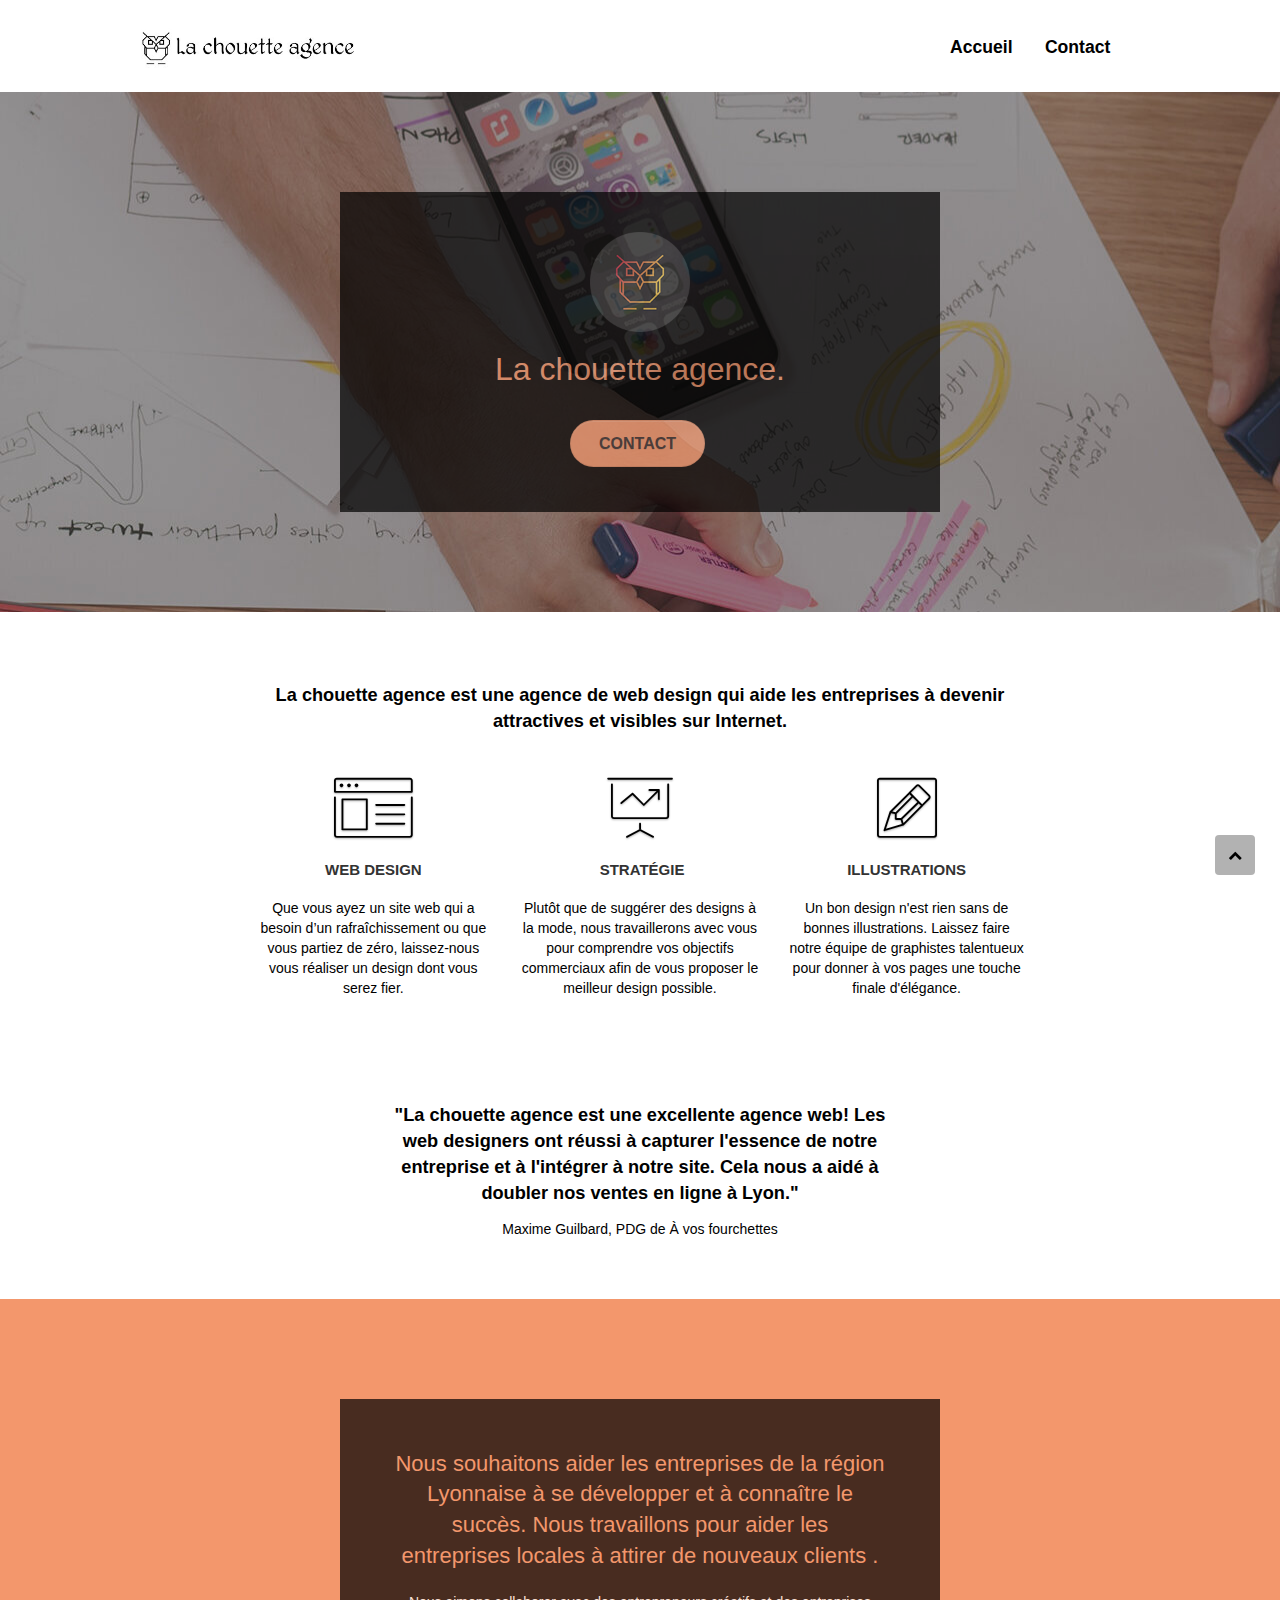
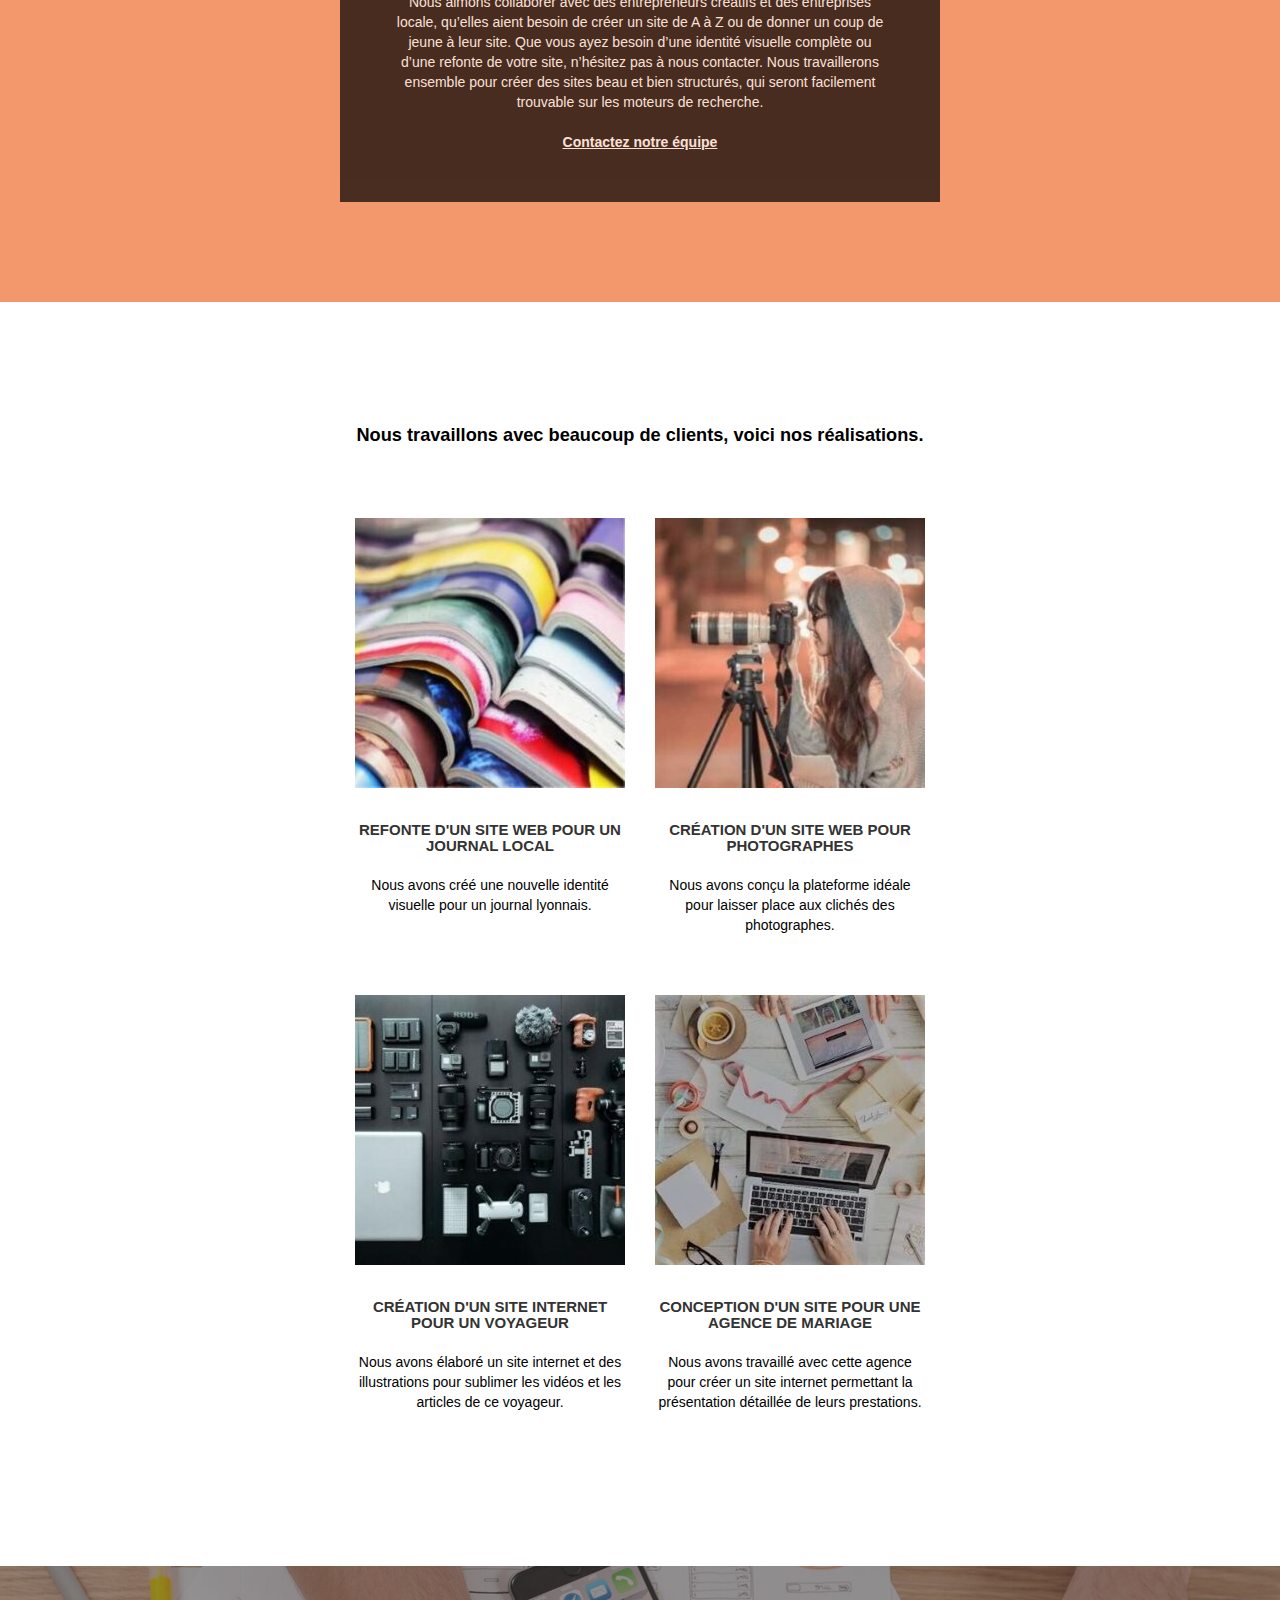
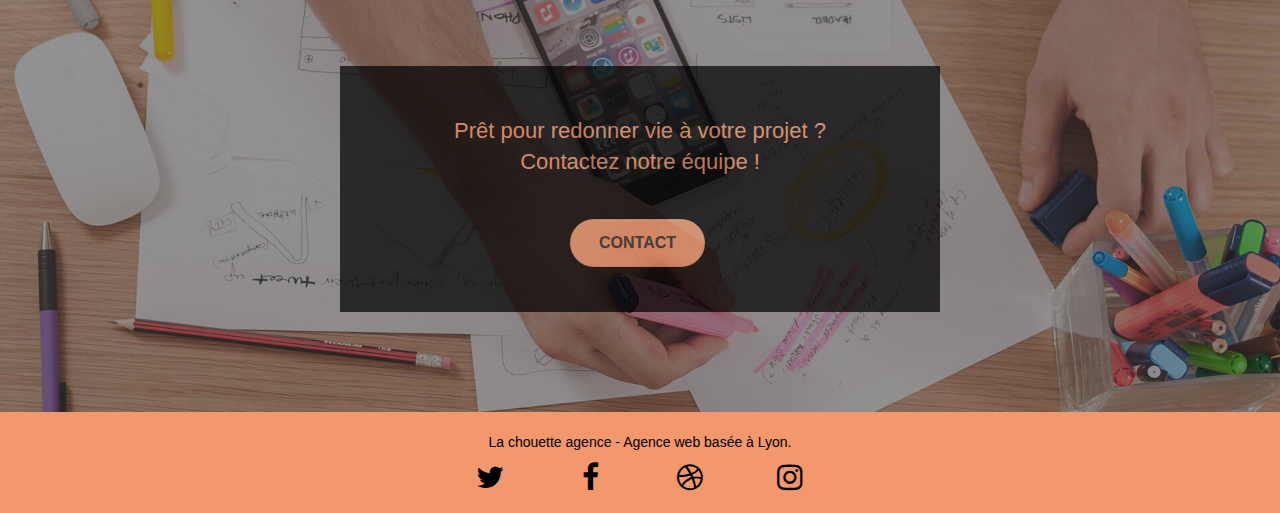
==== commit 450b2db4: "code modifié" ====
--- a/index.html
+++ b/index.html
@@ -1,301 +1,243 @@
 <!doctype html>
-<html lang="Default">
-<head>
-    <meta charset="utf-8">
-    <meta name="keywords" content="seo, google, site web, site internet, agence design paris, agence design, agence design,agence design,agence design,agence design,agence design,agence design,agence design,agence design">
-    <meta name="description" content="">
-    <meta name="viewport" content="width=device-width, initial-scale=1.0, viewport-fit=cover">
-    <link rel="shortcut icon" type="image/png" href="favicon.jpg">
-    
-	<link rel="stylesheet" type="text/css" href="./css/bootstrap.css">
-	<link rel="stylesheet" type="text/css" href="style.css">
-	<link rel="stylesheet" type="text/css" href="./css/font-awesome.css">
-	<link rel="stylesheet" type="text/css" href="./css/et-line.css">
-	
-    
-	<script src="./js/jquery-2.1.0.js"></script>
-	<script src="./js/bootstrap.js"></script>
-	<script src="./js/blocs.js"></script>
-	<script src="./js/jquery.touchSwipe.js" defer></script>
-	<script src="./js/gmaps.js"></script>
-
-    <title>.</title>
-
-    
-<!-- Analytics -->
- 
-<!-- Analytics END -->
-    
-</head>
-<body>
-<!-- Principal conteneur -->
-<div class="page-container">
-    
-<!-- bloc-0 -->
-<div class="bloc bgc-white l-bloc " id="bloc-0">
-	<div class="container bloc-sm">
-
-		<nav class="navbar row">
-			<div class="navbar-header">
-				<div class="keywords" style="color:#cccccc;font-size:1px;">Agence web à paris, stratégie web, web design, illustrations, design de site web, site web, web, internet, site internet, site</div>
-				<a class="navbar-brand" href="index.html"><img src="img/la-chouette-agence.png" alt="paris web design logo agence web meilleure agence" height="40" /></a>
-				<div class="keywords" style="color:#cccccc;font-size:1px;">Agence web à paris, stratégie web, web design, illustrations, design de site web, site web, web, internet, site internet, site</div>
-				<button id="nav-toggle" type="button" class="ui-navbar-toggle navbar-toggle" data-toggle="collapse" data-target=".navbar-1">
-					<span class="sr-only">Toggle navigation</span><span class="icon-bar"></span><span class="icon-bar"></span><span class="icon-bar"></span>
-				</button>
-			</div>
-			<div class="collapse navbar-collapse navbar-1 special-dropdown-nav">
-				<ul class="site-navigation nav navbar-nav">
-					<li>
-						<a href="index.html">Accueil</a>
-					</li>
-					<li>
-					</li>
-					<li>
-						<a href="page2.html">page2 &gt;</a>
-					</li>
-				</ul>
-			</div>
-		</nav>
-	</div>
-</div>
-<!-- bloc-0 END -->
-
-<!-- bloc-1-presentation -->
-<div class="bloc bgc-dark-slate-blue bg-banniere d-bloc bg-t-edge bloc-bg-texture texture-paper b-parallax" id="bloc-1-hero">
-	<div class="container bloc-lg">
-		<div class="row tight-width-whitespace">
-			<div class="col-sm-12">
-				<img src="img/logo.png" class="center-block image-resize-mode" width="100" alt="La chouette agence, agence web paris, création logo paris" />
-				<h1 class="text-center hero-bloc-text tc-white ">
-					La chouette agence.
-				</h1>
-				<div class="text-center">
-					<a href="page2.html" class="btn btn-lg btn-clean btn-rd cta-hero btn-atomic-tangerine" id="cta-hero">Contact</a>
-				</div>
-			</div>
-		</div>
-	</div>
-</div>
-<!-- bloc-1-presentation END -->
-
-<!-- bloc-2-services -->
-<div class="bloc bgc-white l-bloc" id="bloc-2-services">
-	<div class="container bloc-md">
-		<div class="row">
-			<div class="col-sm-12 text-center">
-				<p>La chouette agence est une agence de web design qui aide les entreprises à devenir attractives et visibles sur Internet.</p>
-			</div>
-		</div>
-		<div class="row voffset-lg med-width-whitespace">
-			<div class="col-sm-4">
-				<div class="text-center">
-					<span class="et-icon-browser sm-shadow icon-dark-slate-blue icons icon-lg"></span>
-				</div>
-				<h3 class="mg-md text-center">
-					Web design
-				</h3>
-				<p class="text-center ">
-					Que vous ayez un site web qui a besoin d&rsquo;un rafraîchissement ou que vous partiez de zéro, laissez-nous vous réaliser un design dont vous serez fier.
-				</p>
-			</div>
-			<div class="col-sm-4">
-				<div class="text-center">
-					<span class="et-icon-presentation sm-shadow icon-dark-slate-blue icons icon-lg"></span>
-				</div>
-				<h3 class="mg-md text-center">
-					&nbsp;Stratégie
-				</h3>
-				<p class="text-center ">
-					Plutôt que de suggérer des designs à la mode, nous travaillerons avec vous pour comprendre vos objectifs commerciaux afin de vous proposer le meilleur design possible.<br>
-				</p>
-			</div>
-			<div class="col-sm-4">
-				<div class="text-center">
-					<span class="et-icon-edit sm-shadow icon-dark-slate-blue icons icon-lg"></span>
-				</div>
-				<h3 class="mg-md text-center">
-					Illustrations
-				</h3>
-				<p class="text-center ">
-					Un bon design n'est rien sans de bonnes illustrations. Laissez faire notre équipe de graphistes talentueux pour donner à vos pages une touche finale d'élégance.
-				</p>
-			</div>
-		</div>
-		<div class="row voffset-lg voffset">
-			<div class="col-xs-12 col-md-8 col-md-offset-2 text-center">
-				<p>"La chouette agence est une excellente agence web! Les web designers ont réussi à capturer l'essence de notre entreprise et à l'intégrer à notre site. Cela nous a aidé à doubler nos ventes en ligne à Lyon."</p>
-				<p>Maxime Guilbard, PDG de À vos fourchettes</p>
-			</div>
-		</div>
-	</div>
-</div>
-<!-- bloc-2-services END -->
-
-<!-- bloc-3-what-i-do -->
-<div class="bloc tc-white bgc-atomic-tangerine bg-presentation d-bloc bloc-bg-texture texture-paper b-parallax" id="bloc-3-what-i-do">
-	<div class="container bloc-lg">
-		<div class="row tight-width-whitespace black-background">
-			<div class="col-sm-12">
-				<h2 class="mg-md text-center tc-white">
-					Nous souhaitons aider les entreprises de la région Lyonnaise à se développer et à connaître le succès. Nous travaillons pour aider les entreprises locales à attirer de nouveaux clients .<br>
-				</h2>
-				<p class="text-center white">
-					Nous aimons collaborer avec des entrepreneurs créatifs et des entreprises locale, qu’elles aient besoin de créer un site de A à Z ou de donner un coup de jeune à leur site. Que vous ayez besoin d’une identité visuelle complète ou d’une refonte de votre site, n’hésitez pas à nous contacter. Nous travaillerons ensemble pour créer des sites beau et bien structurés, qui seront facilement trouvable sur les moteurs de recherche. <br><br><a class="ltc-white bold-link" href="page2.html">Contactez notre équipe</a><br>
-				</p>
-			</div>
-		</div>
-	</div>
-</div>
-<!-- bloc-3-what-i-do END -->
-
-<!-- bloc-4-portfolio -->
-<div class="bloc bgc-white bg-lines-h2-bg bg-repeat l-bloc" id="bloc-4-portfolio">
-	<div class="container bloc-lg">
-		<div class="row">
-			<div class="col-sm-12 text-center">
-				<p>Nous travaillons avec beaucoup de clients, voici nos réalisations.</p>
-			</div>
-		</div>
-		<div class="row tight-width-whitespace portfolio-row">
-			<div class="col-sm-6">
-				<a href="#" data-lightbox="img/1.jpg" data-gallery-id="gallery-1" data-caption="Refonte d'un site web pour un journal local" data-frame="snapshot-lb"><img src="img/1.jpg" alt="paris web design logo agence web meilleure agence et refonte site web journal" class="img-responsive portfolio-thumb" /></a>
-				<h3 class="mg-md text-center">
-					Refonte d'un site web pour un journal local
-				</h3>
-				<p class="text-center">
-					Nous avons créé une nouvelle identité visuelle pour un journal lyonnais.
-				</p>
-			</div>
-			<div class="col-sm-6">
-				<a href="#" data-lightbox="img/2.jpg" data-gallery-id="gallery-1" data-caption="Création d'un site web pour photographes" data-frame="snapshot-lb"><img src="img/2.jpg" class="img-responsive portfolio-thumb" alt="paris web design logo agence web meilleure agence, Création d'un site web pour photographes" /></a>
-				<h3 class="mg-md text-center">
-					Création d'un site web pour photographes
-				</h3>
-				<p class="text-center">
-					Nous avons conçu la plateforme idéale pour laisser place aux clichés des photographes.
-				</p>
-			</div>
-		</div>
-		<div class="row tight-width-whitespace portfolio-row">
-			<div class="col-sm-6">
-				<a href="#" data-lightbox="img/3.bmp" data-gallery-id="gallery-1" data-caption="Création d'un site internet pour un voyageur" data-frame="snapshot-lb"><img src="img/3.bmp" class="img-responsive portfolio-thumb" alt="paris web design logo agence web meilleure agence, Création d'un site web pour voyageur"/></a>
-				<h3 class="mg-md text-center">
-					Création d'un site internet pour un voyageur
-				</h3>
-				<p class="text-center">
-					Nous avons élaboré un site internet et des illustrations pour sublimer les vidéos et les articles de ce voyageur.
-				</p>
-			</div>
-			<div class="col-sm-6">
-				<a href="#" data-lightbox="img/4.bmp" data-gallery-id="gallery-1" data-caption="Conception d'un site pour une agence de mariage" data-frame="snapshot-lb"><img src="img/4.bmp" class="img-responsive portfolio-thumb" alt="paris web design logo agence web meilleure agence, Création d'un site web pour agence de mariage" /></a>
-				<h3 class="mg-md text-center">
-					Conception d'un site pour une agence de mariage
-				</h3>
-				<p class="text-center">
-					Nous avons travaillé avec cette agence pour créer un site internet permettant la présentation détaillée de leurs prestations.
-				</p>
-			</div>
-		</div>
-	</div>
-</div>
-<!-- bloc-4-portfolio END -->
-
-<!-- bloc-5-cta -->
-<div class="bloc bgc-dark-slate-blue bg-banniere d-bloc bloc-bg-texture texture-paper" id="bloc-5-cta">
-	<div class="container bloc-lg">
-		<div class="row">
-			<h2 class="mg-md text-center tc-white">
-				Prêt pour redonner vie à votre projet ?<br>Contactez notre équipe !
-			</h2>
-			<div class="col-sm-12 text-center">
-				<a href="page2.html" class="btn btn-atomic-tangerine btn-clean btn-rd btn-lg cta-hero">Contact</a>
-			</div>
-		</div>
-	</div>
-</div>
-<!-- bloc-5-cta END -->
-
-<!-- Footer - bloc-8 -->
-<div class="bloc bgc-atomic-tangerine d-bloc" id="bloc-8">
-	<div class="container bloc-sm">
-		<div class="row">
-			<div class="col-sm-12">
-				<p class="text-center white">
-					La chouette agence - Agence web basée à Lyon.<br>
-				</p>
-				<div class="row row-no-gutters social">
-					<div class="col-sm-3">
-						<div class="text-center">
-							<a class="social" href="index.html"><span class="fa fa-twitter icon-md"></span></a>
-						</div>
-					</div>
-					<div class="col-sm-3">
-						<div class="text-center">
-							<a class="social" href="index.html"><span class="fa fa-facebook icon-md"></span></a>
-						</div>
-					</div>
-					<div class="col-sm-3">
-						<div class="text-center">
-							<a class="social" href="index.html"><span class="fa fa-dribbble icon-md"></span></a>
-						</div>
-					</div>
-					<div class="col-sm-3">
-						<div class="text-center">
-							<a class="social" href="index.html"><span class="fa fa-instagram icon-md"></span></a>
-						</div>
-					</div>
-					<div class="keywords" style="color:#F3976C;">Agence web à paris, stratégie web, web design, illustrations, design de site web, site web, web, internet, site internet, site</div>
-				</div>
-				<div class="row">
-					<div class="col-sm-4">
-						Partenaires
-							<ul>
-								<li><a href="voiture.com">voiture.com</a></li>
-								<li><a href="pizza.com">pizza.com</a></li>
-								<li><a href="matoiture.com">matoiture.com</a></li>
-								<li><a href="immobilierseo.com">immobilierseo.com</a></li>
-							</ul>		
-					</div>
-					<div class="col-sm-4">
-						Annuaires liste 1
-						<ul>
-							<li><a href="annuaireagence.com">annuaireagence.com</a></li>
-							<li><a href="annuaireseo.com">annuaireseo.com</a></li>
-							<li><a href="annuairemarketing.com">annuairemarketing.com</a></li>
-							<li><a href="123seoture.com">123seo.com</a></li>
-							<li><a href="123site.com">123site.com</a></li>
-							<li><a href="annuairewordpress.com">annuairewordpress.com</a></li>
-							<li><a href="listeagence.com">listeagence.com</a></li>
-							<li><a href="meilleuresagencesparis.com">meilleuresagencesparis.com</a></li>
-							<li><a href="listeseo.com">listeseo.com</a></li>
-						</ul>
-					</div>
-					<div class="col-sm-4">
-						Annuaires liste 2
-						<ul>
-							<li><a href="betterseo.com">betterseo.com</a></li>
-							<li><a href="ameliorerseo.com">ameliorerseo.com</a></li>
-							<li><a href="seojuicelien.com">seojuicelien.com</a></li>
-							<li><a href="meilleursliens.com">meilleursliens.com</a></li>
-							<li><a href="liensagogo.com">liensagogo.com</a></li>
-							<li><a href="backlink.com">backlink.com</a></li>
-							<li><a href="linkjuiceannuaire.com">linkjuiceannuaire.com</a></li>
-							<li><a href="remontersurgoogle.com">remontersurgoogle.com</a></li>
-							<li><a href="vraiseofiable.com">vraiseofiable.com</a></li>
-						</ul>
-					</div>
-				</div>
-			</div>
-		</div>
-	</div>
-</div>
-<!-- Footer - bloc-8 END -->
-
-</div>
-<!-- Principal conteneur END -->
-    
-
-</body>
-</html>
- <!-- form type type input type submit -->+<html lang="fr-FR">
+   <head>
+      <meta charset="utf-8">
+      <meta name="keywords" content="Entreprise web design Lyon, SEO Lyon, web design Lyon, accessibilité Lyon, site web Lyon">
+      <meta name="description" content="La chouette agence est une agence de web design qui aide les entreprises de la région Lyonnaise à devenir attractives et visibles sur Internet">
+      <meta name="viewport" content="width=device-width, initial-scale=1.0, viewport-fit=cover">
+      <meta name="robots" content="index" />
+      <link rel="shortcut icon" type="image/png" href="favicon.jpg">
+      <link rel="stylesheet" type="text/css" href="./css/bootstrap.css">
+      <link rel="stylesheet" type="text/css" href="style.css">
+      <link rel="stylesheet" type="text/css" href="./css/font-awesome.css">
+      <link rel="stylesheet" type="text/css" href="./css/et-line.css">
+      <script src="./js/jquery-2.1.0.js"></script>
+      <script src="./js/bootstrap.js"></script>
+      <script src="./js/blocs.js"></script>
+      <script src="./js/jquery.touchSwipe.js" defer></script>
+      <script src="./js/gmaps.js"></script>
+      <title>La Chouette agence, Entreprise de Web-design à Lyon</title>
+      <!-- Analytics -->
+      <!-- Analytics END -->
+   </head>
+   <body>
+      <!-- Principal conteneur -->
+      <div class="page-container">
+         <!-- Header -->
+         <header class="bloc bgc-white l-bloc " id="bloc-0">
+            <div class="container bloc-sm">
+               <nav class="navbar row">
+                  <div class="navbar-header">
+                     <a class="navbar-brand" href="index.html"><img src="img/la-chouette-agence.jpg" alt="Logo Chouette" height="40" /></a>
+                     <button id="nav-toggle" type="button" class="ui-navbar-toggle navbar-toggle" data-toggle="collapse" data-target=".navbar-1">
+                     <span class="sr-only">Toggle navigation</span><span class="icon-bar"></span><span class="icon-bar"></span><span class="icon-bar"></span>
+                     </button>
+                     <div class="collapse navbar-collapse navbar-1 special-dropdown-nav">
+                        <ul class="site-navigation nav navbar-nav">
+                           <li>
+                              <a rel="follow" class="lien" href="index.html">Accueil</a>
+                           </li>
+                           <li>
+                              <a rel="follow" class="lien" href="contact.html">Contact</a>
+                           </li>
+                        </ul>
+                     </div>
+                  </div>
+               </nav>
+            </div>
+         </header>
+         <!-- Header END -->
+         <main>
+            <!-- bloc-1-presentation -->
+            <div class="bloc bgc-dark-slate-blue bg-banniere d-bloc bg-t-edge bloc-bg-texture texture-paper b-parallax" id="bloc-1-hero">
+               <div class="container bloc-lg">
+                  <div class="row tight-width-whitespace black-background">
+                     <div class="col-sm-12">
+                        <img src="img/logo_la_chouette_agence.png" class="center-block image-resize-mode" width="100" alt="Logo la chouette agence" />
+                        <h1 class="text-center hero-bloc-text tc-white ">
+                           La chouette agence.
+                        </h1>
+                        <div class="text-center">
+                           <a href="contact.html" class="btn btn-lg btn-clean btn-rd cta-hero btn-atomic-tangerine" id="cta-hero">Contact</a>
+                        </div>
+                     </div>
+                  </div>
+               </div>
+            </div>
+            <!-- bloc-1-presentation END -->
+            <!-- bloc-2-services -->
+            <div class="bloc bgc-white l-bloc" id="bloc-2-services">
+               <div class="container bloc-md">
+                  <div class="row">
+                     <div class="col-sm-12 text-center">
+                        <p class="citation">La chouette agence est une agence de web design qui aide les entreprises à devenir attractives et visibles sur Internet.</p>
+                     </div>
+                  </div>
+                  <div class="row voffset-lg med-width-whitespace">
+                     <div class="col-sm-4">
+                        <div class="text-center">
+                           <span class="et-icon-browser sm-shadow icon-dark-slate-blue icons icon-lg"></span>
+                        </div>
+                        <h3 class="mg-md text-center">
+                           Web design
+                        </h3>
+                        <p class="text-center ">
+                           Que vous ayez un site web qui a besoin d&rsquo;un rafraîchissement ou que vous partiez de zéro, laissez-nous vous réaliser un design dont vous serez fier.
+                        </p>
+                     </div>
+                     <div class="col-sm-4">
+                        <div class="text-center">
+                           <span class="et-icon-presentation sm-shadow icon-dark-slate-blue icons icon-lg"></span>
+                        </div>
+                        <h3 class="mg-md text-center">
+                           &nbsp;Stratégie
+                        </h3>
+                        <p class="text-center ">
+                           Plutôt que de suggérer des designs à la mode, nous travaillerons avec vous pour comprendre vos objectifs commerciaux afin de vous proposer le meilleur design possible.<br>
+                        </p>
+                     </div>
+                     <div class="col-sm-4">
+                        <div class="text-center">
+                           <span class="et-icon-edit sm-shadow icon-dark-slate-blue icons icon-lg"></span>
+                        </div>
+                        <h3 class="mg-md text-center">
+                           Illustrations
+                        </h3>
+                        <p class="text-center ">
+                           Un bon design n'est rien sans de bonnes illustrations. Laissez faire notre équipe de graphistes talentueux pour donner à vos pages une touche finale d'élégance.
+                        </p>
+                     </div>
+                  </div>
+                  <div class="row voffset-lg voffset">
+                     <div class="col-xs-12 col-md-8 col-md-offset-2 text-center">
+                        <p class="citation">"La chouette agence est une excellente agence web! Les web designers ont réussi à capturer l'essence de notre entreprise et à l'intégrer à notre site. Cela nous a aidé à doubler nos ventes en ligne à Lyon."</p>
+                        <p>Maxime Guilbard, PDG de À vos fourchettes</p>
+                     </div>
+                  </div>
+               </div>
+            </div>
+            <!-- bloc-2-services END -->
+            <!-- bloc-3-what-i-do -->
+            <div class="bloc tc-white bgc-atomic-tangerine bg-presentation d-bloc bloc-bg-texture texture-paper b-parallax" id="bloc-3-what-i-do">
+               <div class="container bloc-lg">
+                  <div class="row tight-width-whitespace black-background">
+                     <div class="col-sm-12">
+                        <h2 class="mg-md text-center tc-white">
+                           Nous souhaitons aider les entreprises de la région Lyonnaise à se développer et à connaître le succès. Nous travaillons pour aider les entreprises locales à attirer de nouveaux clients .<br>
+                        </h2>
+                        <p class="text-center white">
+                           Nous aimons collaborer avec des entrepreneurs créatifs et des entreprises locale, qu’elles aient besoin de créer un site de A à Z ou de donner un coup de jeune à leur site. Que vous ayez besoin d’une identité visuelle complète ou d’une refonte de votre site, n’hésitez pas à nous contacter. Nous travaillerons ensemble pour créer des sites beau et bien structurés, qui seront facilement trouvable sur les moteurs de recherche. <br><br><a class="ltc-white bold-link" href="contact.html">Contactez notre équipe</a><br>
+                        </p>
+                     </div>
+                  </div>
+               </div>
+            </div>
+            <!-- bloc-3-what-i-do END -->
+            <!-- bloc-4-portfolio -->
+            <div class="bloc bgc-white bg-lines-h2-bg bg-repeat l-bloc" id="bloc-4-portfolio">
+               <div class="container bloc-lg">
+                  <div class="row">
+                     <div class="col-sm-12 text-center">
+                        <p class="citation">Nous travaillons avec beaucoup de clients, voici nos réalisations.</p>
+                     </div>
+                  </div>
+                  <div class="row tight-width-whitespace portfolio-row">
+                     <div class="col-sm-6">
+                        <a href="#" data-lightbox="img/site_web_journal.jpg" data-gallery-id="gallery-1" data-caption="Refonte d'un site web pour un journal local" data-frame="snapshot-lb"><img src="img/site_web_journal.jpg" alt="refonte site web journal" class="img-responsive portfolio-thumb" /></a>
+                        <h3 class="mg-md text-center">
+                           Refonte d'un site web pour un journal local
+                        </h3>
+                        <p class="text-center">
+                           Nous avons créé une nouvelle identité visuelle pour un journal lyonnais.
+                        </p>
+                     </div>
+                     <div class="col-sm-6">
+                        <a href="#" data-lightbox="img/sites_web_photographe.jpg" data-gallery-id="gallery-1" data-caption="Création d'un site web pour photographes" data-frame="snapshot-lb"><img src="img/sites_web_photographe.jpg" class="img-responsive portfolio-thumb" alt="Création d'un site web pour photographes" /></a>
+                        <h3 class="mg-md text-center">
+                           Création d'un site web pour photographes
+                        </h3>
+                        <p class="text-center">
+                           Nous avons conçu la plateforme idéale pour laisser place aux clichés des photographes.
+                        </p>
+                     </div>
+                  </div>
+                  <div class="row tight-width-whitespace portfolio-row">
+                     <div class="col-sm-6">
+                        <a href="#" data-lightbox="img/site_web_voyage.jpg" data-gallery-id="gallery-1" data-caption="Création d'un site internet pour un voyageur" data-frame="snapshot-lb"><img src="img/site_web_voyage.jpg" class="img-responsive portfolio-thumb" alt="Création d'un site web pour voyageur"/></a>
+                        <h3 class="mg-md text-center">
+                           Création d'un site internet pour un voyageur
+                        </h3>
+                        <p class="text-center">
+                           Nous avons élaboré un site internet et des illustrations pour sublimer les vidéos et les articles de ce voyageur.
+                        </p>
+                     </div>
+                     <div class="col-sm-6">
+                        <a href="#" data-lightbox="img/site_web_mariage.jpg" data-gallery-id="gallery-1" data-caption="Conception d'un site pour une agence de mariage" data-frame="snapshot-lb"><img src="img/site_web_mariage.jpg" class="img-responsive portfolio-thumb" alt="Création d'un site web pour agence de mariage" /></a>
+                        <h3 class="mg-md text-center">
+                           Conception d'un site pour une agence de mariage
+                        </h3>
+                        <p class="text-center">
+                           Nous avons travaillé avec cette agence pour créer un site internet permettant la présentation détaillée de leurs prestations.
+                        </p>
+                     </div>
+                  </div>
+               </div>
+            </div>
+            <!-- bloc-4-portfolio END -->
+            <!-- bloc-5-cta -->
+            <div class="bloc bgc-dark-slate-blue bg-banniere d-bloc bloc-bg-texture texture-paper" id="bloc-5-cta">
+               <div class="container bloc-lg">
+                  <div class="row tight-width-whitespace black-background">
+                     <h2 class="mg-md text-center tc-white">
+                        Prêt pour redonner vie à votre projet ?<br>Contactez notre équipe !
+                     </h2>
+                     <div class="col-sm-12 text-center">
+                        <a href="contact.html" class="btn btn-atomic-tangerine btn-clean btn-rd btn-lg cta-hero">Contact</a>
+                     </div>
+                  </div>
+               </div>
+            </div>
+            <!-- bloc-5-cta END -->
+         </main>
+         <!-- ScrollToTop Button -->
+         <a class="bloc-button btn btn-d scrollToTop" onclick="scrollToTarget('1')"><span class="fa fa-chevron-up"></span></a>
+         <!-- ScrollToTop Button END-->
+         <!-- Footer - bloc-8 -->
+         <footer class="bloc bgc-atomic-tangerine d-bloc" id="bloc-8">
+            <div class="container bloc-sm">
+               <div class="row">
+                  <div class="col-sm-12">
+                     <p class="text-center">
+                        La chouette agence - Agence web basée à Lyon.<br>
+                     </p>
+                     <div class="row row-no-gutters social">
+                        <div class="col-sm-3">
+                           <div class="text-center">
+                              <a class="social" href="index.html"><span class="fa fa-twitter icon-md"></span></a>
+                           </div>
+                        </div>
+                        <div class="col-sm-3">
+                           <div class="text-center">
+                              <a class="social" href="index.html"><span class="fa fa-facebook icon-md"></span></a>
+                           </div>
+                        </div>
+                        <div class="col-sm-3">
+                           <div class="text-center">
+                              <a class="social" href="index.html"><span class="fa fa-dribbble icon-md"></span></a>
+                           </div>
+                        </div>
+                        <div class="col-sm-3">
+                           <div class="text-center">
+                              <a class="social" href="index.html"><span class="fa fa-instagram icon-md"></span></a>
+                           </div>
+                        </div>
+                     </div>
+                  </div>
+               </div>
+            </div>
+         </footer>
+         <!-- Footer - bloc-8 END -->
+      </div>
+      <!-- Principal conteneur END -->
+   </body>
+</html>--- a/style.css
+++ b/style.css
@@ -1,59 +1,87 @@
 body {
-    margin: 0;
-    padding: 0;
-    background: #FFF;
-    overflow-x: hidden;
-    -webkit-font-smoothing: antialiased;
-    -moz-osx-font-smoothing: grayscale;
+	margin: 0;
+	padding: 0;
+	background: #FFF;
+	overflow-x: hidden;
+	-webkit-font-smoothing: antialiased;
+	-moz-osx-font-smoothing: grayscale;
 }
 
 a,
 button {
-    transition: all .3s ease-in-out;
-    outline: none!important;
+	transition: all .3s ease-in-out;
+	outline: none!important;
+}
+
+.contact {
+	width: 100%;
+	display: flex;
+	justify-content: center;
+}
+
+.contactp {
+	text-align: center;
+	margin-top: 3%;
+}
+
+footer li {
+	list-style: none;
 }
 
 a:hover {
-    text-decoration: none;
-    cursor: pointer;
+	text-decoration: none;
+	cursor: pointer;
 }
 
 #page-loading-blocs-notifaction {
-    position: fixed;
-    top: 0;
-    bottom: 0;
-    width: 100%;
-    z-index: 100000;
-    background: #FFFFFF url("img/pageload-spinner.gif") no-repeat center center;
+	position: fixed;
+	top: 0;
+	bottom: 0;
+	width: 100%;
+	z-index: 100000;
+	background: #FFFFFF url("img/pageload-spinner.gif") no-repeat center center;
+}
+
+.lien {
+	text-decoration: none;
+	font-size: 1.1em;
+	font-weight: bold;
+	padding: 15px;
+}
+
+.lien:focus,
+.lien:hover {
+	border-top: solid #c27956 1px;
+	color: #c27956;
 }
 
 .bloc {
-    width: 100%;
-    clear: both;
-    background: 50% 50% no-repeat;
-    padding: 0 50px;
-    -webkit-background-size: cover;
-    -moz-background-size: cover;
-    -o-background-size: cover;
-    background-size: cover;
-    position: relative;
+	width: 100%;
+	clear: both;
+	background: 50% 50% no-repeat;
+	padding: 0 50px;
+	-webkit-background-size: cover;
+	-moz-background-size: cover;
+	-o-background-size: cover;
+	background-size: cover;
+	position: relative;
 }
 
 .bloc .container {
-    padding-left: 0;
-    padding-right: 0;
+	padding-left: 0;
+	padding-right: 0;
 }
 
 .bloc-lg {
-    padding: 100px 50px;
+	padding: 100px 50px;
 }
 
 .bloc-md {
-    padding: 50px;
+	padding: 50px;
 }
 
 .bloc-sm {
-    padding: 20px 50px;
+	padding: 20px 50px;
 }
 
 .bg-center,
@@ -66,45 +94,26 @@
 .bg-tr-edge,
 .bg-br-edge,
 .bg-repeat {
-    -webkit-background-size: auto!important;
-    -moz-background-size: auto!important;
-    -o-background-size: auto!important;
-    background-size: auto!important;
+	-webkit-background-size: auto!important;
+	-moz-background-size: auto!important;
+	-o-background-size: auto!important;
+	background-size: auto!important;
 }
 
 .bg-repeat {
-    background: repeat;
+	background: repeat;
 }
 
 .bg-t-edge {
-    background: top no-repeat;
-}
-
-.bloc-bg-texture::before {
-    content: "";
-    background-size: 2px 2px;
-    position: absolute;
-    top: 0;
-    bottom: 0;
-    left: 0;
-    right: 0;
-}
-
-.texture-paper::before {
-    background: url("img/texture-paper.png");
-    background-size: 280px 280px;
+	background: top no-repeat;
 }
 
 .b-parallax {
-    background-attachment: fixed;
-}
-
-.d-bloc {
-    color: rgba(255, 255, 255, .7);
+	background-attachment: fixed;
 }
 
 .d-bloc button:hover {
-    color: rgba(255, 255, 255, .9);
+	color: rgba(255, 255, 255, .9);
 }
 
 .d-bloc .icon-round,
@@ -112,28 +121,11 @@
 .d-bloc .icon-rounded,
 .d-bloc .icon-semi-rounded-a,
 .d-bloc .icon-semi-rounded-b {
-    border-color: rgba(255, 255, 255, .9);
+	border-color: rgba(255, 255, 255, .9);
 }
 
 .d-bloc .divider-h span {
-    border-color: rgba(255, 255, 255, .2);
-}
-
-.d-bloc .a-btn,
-.d-bloc .navbar a,
-.d-bloc .navbar-brand,
-.d-bloc a .icon-sm,
-.d-bloc a .icon-md,
-.d-bloc a .icon-lg,
-.d-bloc a .icon-xl,
-.d-bloc h1 a,
-.d-bloc h2 a,
-.d-bloc h3 a,
-.d-bloc h4 a,
-.d-bloc h5 a,
-.d-bloc h6 a,
-.d-bloc p a {
-    color: rgba(255, 255, 255, .6);
+	border-color: rgba(255, 255, 255, .2);
 }
 
 .d-bloc .a-btn:hover,
@@ -150,57 +142,57 @@
 .d-bloc h5 a:hover,
 .d-bloc h6 a:hover,
 .d-bloc p a:hover {
-    color: rgba(255, 255, 255, 1);
+	color: rgba(255, 255, 255, 1);
 }
 
 .d-bloc .navbar-toggle .icon-bar {
-    background: rgba(255, 255, 255, 1);
+	background: rgba(255, 255, 255, 1);
 }
 
 .d-bloc .btn-wire,
 .d-bloc .btn-wire:hover {
-    color: rgba(255, 255, 255, 1);
-    border-color: rgba(255, 255, 255, 1);
+	color: rgba(255, 255, 255, 1);
+	border-color: rgba(255, 255, 255, 1);
 }
 
 .d-bloc .panel {
-    color: rgba(0, 0, 0, .5);
+	color: rgba(0, 0, 0, .5);
 }
 
 .d-bloc .panel button:hover {
-    color: rgba(0, 0, 0, .7);
+	color: rgba(0, 0, 0, .7);
 }
 
 .d-bloc .panel icon {
-    border-color: rgba(0, 0, 0, .7);
+	border-color: rgba(0, 0, 0, .7);
 }
 
 .d-bloc .panel .divider-h span {
-    border-color: rgba(0, 0, 0, .1);
+	border-color: rgba(0, 0, 0, .1);
 }
 
 .d-bloc .panel .a-btn {
-    color: rgba(0, 0, 0, .6);
+	color: rgba(0, 0, 0, .6);
 }
 
 .d-bloc .panel .a-btn:hover {
-    color: rgba(0, 0, 0, 1);
+	color: rgba(0, 0, 0, 1);
 }
 
 .d-bloc .panel .btn-wire,
 .d-bloc .panel .btn-wire:hover {
-    color: rgba(0, 0, 0, .7);
-    border-color: rgba(0, 0, 0, .3);
+	color: rgba(0, 0, 0, .7);
+	border-color: rgba(0, 0, 0, .3);
 }
 
 .d-bloc .panel,
 .l-bloc {
-    color: rgba(0, 0, 0, .5);
+	color: rgba(0, 0, 0, .5);
 }
 
 .d-bloc .panel button:hover,
 .l-bloc button:hover {
-    color: rgba(0, 0, 0, .7);
+	color: rgba(0, 0, 0, .7);
 }
 
 .l-bloc .icon-round,
@@ -208,12 +200,12 @@
 .l-bloc .icon-rounded,
 .l-bloc .icon-semi-rounded-a,
 .l-bloc .icon-semi-rounded-b {
-    border-color: rgba(0, 0, 0, .7);
+	border-color: rgba(0, 0, 0, .7);
 }
 
 .d-bloc .panel .divider-h span,
 .l-bloc .divider-h span {
-    border-color: rgba(0, 0, 0, .1);
+	border-color: rgba(0, 0, 0, .1);
 }
 
 .d-bloc .panel .a-btn,
@@ -231,7 +223,7 @@
 .l-bloc h5 a,
 .l-bloc h6 a,
 .l-bloc p a {
-    color: rgba(0, 0, 0, .6);
+	color: rgba(0, 0, 0, .6);
 }
 
 .d-bloc .panel .a-btn:hover,
@@ -249,394 +241,401 @@
 .l-bloc h5 a:hover,
 .l-bloc h6 a:hover,
 .l-bloc p a:hover {
-    color: rgba(0, 0, 0, 1);
+	color: rgba(0, 0, 0, 1);
 }
 
 .l-bloc .navbar-toggle .icon-bar {
-    color: rgba(0, 0, 0, .6);
+	color: rgba(0, 0, 0, .6);
 }
 
 .d-bloc .panel .btn-wire,
 .d-bloc .panel .btn-wire:hover,
 .l-bloc .btn-wire,
 .l-bloc .btn-wire:hover {
-    color: rgba(0, 0, 0, .7);
-    border-color: rgba(0, 0, 0, .3);
+	color: rgba(0, 0, 0, .7);
+	border-color: rgba(0, 0, 0, .3);
 }
 
 .voffset {
-    margin-top: 30px;
+	margin-top: 30px;
 }
 
 .voffset-lg {
-    margin-top: 80px;
+	margin-top: 80px;
 }
 
 .row-no-gutters {
-    margin-right: 0;
-    margin-left: 0;
-}
-
-.row.row-no-gutters > [class^="col-"],
-.row.row-no-gutters > [class*=" col-"] {
-    padding-right: 0;
-    padding-left: 0;
+	margin-right: 0;
+	margin-left: 0;
+}
+
+.row.row-no-gutters>[class^="col-"],
+.row.row-no-gutters>[class*=" col-"] {
+	padding-right: 0;
+	padding-left: 0;
 }
 
 #bloc-1-hero h1 {
-    font-size: 32px;
+	font-size: 32px;
 }
 
 .navbar {
-    margin-bottom: 0;
-    z-index: 1;
+	margin-bottom: 0;
+	z-index: 1;
+	width: 100%;
 }
 
 .navbar-brand {
-    height: auto;
-    padding: 3px 15px;
-    font-size: 25px;
-    font-weight: normal;
-    font-weight: 600;
-    line-height: 44px;
+	height: auto;
+	padding: 3px 15px;
+	font-size: 25px;
+	font-weight: normal;
+	font-weight: 600;
+	line-height: 44px;
 }
 
 .navbar-brand img {
-    max-height: 200px;
-    margin: 0 5px 0 0;
-    display: inline;
+	max-height: 200px;
+	margin: 0 5px 0 0;
+	display: inline;
 }
 
 .navbar-brand img[src$=svg] {
-    min-width: 100px;
+	min-width: 100px;
 }
 
 .nav-center .navbar-brand img {
-    margin: 0;
+	margin: 0;
 }
 
 .navbar .nav {
-    padding-top: 2px;
-    margin-right: -16px;
-    float: right;
-    z-index: 1;
-}
-
-.nav > li {
-    float: left;
-    margin-top: 4px;
-    font-size: 16px;
-}
-
-.navbar-nav .open .dropdown-menu > li > a {
-    text-align: inherit;
-}
-
-.nav > li a:hover,
-.nav > li a:focus {
-    background: transparent;
+	padding-top: 2px;
+	margin-right: -16px;
+	z-index: 1;
+}
+
+.nav>li {
+	text-decoration: none;
+	margin-top: 4px;
+	font-size: 16px;
+	list-style-type: none;
+}
+
+.navbar-nav .open .dropdown-menu>li>a {
+	text-align: inherit;
+}
+
+.nav>li a:hover,
+.nav>li a:focus {
+	background: transparent;
 }
 
 .navbar-toggle {
-    margin: 10px 10px 0 0;
-    border: 0px;
+	margin: 10px 10px 0 0;
+	border: 0px;
 }
 
 .navbar-toggle:hover {
-    background: transparent!important;
+	background: transparent!important;
 }
 
 .navbar-toggle .icon-bar {
-    background-color: rgba(0, 0, 0, .5);
-    width: 26px;
+	background-color: rgba(0, 0, 0, .5);
+	width: 26px;
 }
 
 .nav-invert .navbar .nav {
-    float: left;
+	float: left;
 }
 
 .nav-invert .navbar-header,
 .nav-invert .navbar-brand {
-    float: right;
-    position: relative;
-    z-index: 2;
+	float: right;
+	position: relative;
+	z-index: 2;
 }
 
 @media (min-width: 768px) {
-    .site-navigation {
-        position: absolute;
-        top: 50%;
-        right: 20px;
-        transform: translate(0, -50%);
-        -webkit-transform: translateY(-50%);
-    }
-    .nav > li .dropdown-menu a,
-    .nav > li .dropdown-menu a:hover {
-        color: #484848;
-    }
-    .nav-invert .site-navigation {
-        left: 0;
-        right: 0;
-    }
-    .nav-center {
-        text-align: center;
-    }
-    .nav-center .navbar-header {
-        width: 100%;
-    }
-    .nav-center .navbar-header,
-    .nav-center .navbar-brand,
-    .nav-center .nav > li {
-        float: none;
-        display: inline-block;
-    }
-    .nav-center .site-navigation {
-        position: relative;
-        width: 100%;
-        right: 0;
-        margin-right: 0px;
-        margin-top: 20px;
-    }
-    .nav-center.mini-nav .navbar-toggle {
-        float: none;
-        margin: 10px auto 0;
-    }
-}
-
-.nav > li > .dropdown a {
-    background: none!important;
-    display: block;
-    padding: 14px 15px;
+	.site-navigation {
+		display: flex;
+		justify-content: space-evenly;
+		width: 20%;
+	}
+	.nav>li .dropdown-menu a,
+	.nav>li .dropdown-menu a:hover {
+		color: #484848;
+	}
+	.nav-invert .site-navigation {
+		left: 0;
+		right: 0;
+	}
+	.nav-center {
+		text-align: center;
+	}
+	.navbar-header {
+		display: flex;
+		width: 100%;
+	}
+	.nav-center .navbar-header {
+		width: 100%;
+	}
+	.nav-center .navbar-header,
+	.nav-center .navbar-brand,
+	.nav-center .nav>li {
+		float: none;
+		display: inline-block;
+	}
+	.nav-center .site-navigation {
+		position: relative;
+		width: 100%;
+		right: 0;
+		margin-right: 0px;
+		margin-top: 20px;
+	}
+	.nav-center.mini-nav .navbar-toggle {
+		float: none;
+		margin: 10px auto 0;
+	}
+}
+
+.nav>li>.dropdown a {
+	background: none!important;
+	display: block;
+	padding: 14px 15px;
 }
 
 nav .caret {
-    margin: 0 5px;
+	margin: 0 5px;
 }
 
 .dropdown-menu .dropdown-menu {
-    top: -8px;
-    left: 100%;
+	top: -8px;
+	left: 100%;
 }
 
 .dropdown-menu .dropmenu-flow-right {
-    top: 100%;
-    left: 0;
-    margin-left: -1px;
-    border-top-left-radius: 0;
-    border-top-right-radius: 0;
+	top: 100%;
+	left: 0;
+	margin-left: -1px;
+	border-top-left-radius: 0;
+	border-top-right-radius: 0;
 }
 
 .dropdown-menu .dropdown span {
-    border: 4px solid black;
-    border-top-color: transparent;
-    border-right-color: transparent;
-    border-bottom-color: transparent;
-    margin: 6px -5px 0 0!important;
-    float: right;
+	border: 4px solid black;
+	border-top-color: transparent;
+	border-right-color: transparent;
+	border-bottom-color: transparent;
+	margin: 6px -5px 0 0!important;
+	float: right;
 }
 
 .mg-md {
-    margin-top: 10px;
-    margin-bottom: 20px;
+	margin-top: 10px;
+	margin-bottom: 20px;
 }
 
 .mg-lg {
-    margin-top: 10px;
-    margin-bottom: 40px;
+	margin-top: 10px;
+	margin-bottom: 40px;
 }
 
 .btn {
-    margin: 0 5px 5px 0;
+	margin: 0 5px 5px 0;
 }
 
 .btn.pull-right {
-    margin: 0 0 5px 5px;
+	margin: 0 0 5px 5px;
 }
 
 .btn-d,
 .btn-d:hover,
 .btn-d:focus {
-    color: #FFF;
-    background: rgba(0, 0, 0, .3);
+	color: #FFF;
+	background: rgba(0, 0, 0, .3);
 }
 
 button {
-    outline: none!important;
+	outline: none!important;
 }
 
 .btn-rd {
-    border-radius: 40px;
+	border-radius: 40px;
 }
 
 .btn-clean {
-    border: 1px solid rgba(0, 0, 0, .08);
-    border-bottom-color: rgba(0, 0, 0, .1);
-    text-shadow: 0 1px 0 rgba(0, 0, 1, .1);
-    box-shadow: 0 1px 3px rgba(0, 0, 1, .25), inset 0 1px 0 0 rgba(255, 255, 255, .15);
+	border: 1px solid rgba(0, 0, 0, .08);
+	border-bottom-color: rgba(0, 0, 0, .1);
+	text-shadow: 0 1px 0 rgba(0, 0, 1, .1);
+	box-shadow: 0 1px 3px rgba(0, 0, 1, .25), inset 0 1px 0 0 rgba(255, 255, 255, .15);
 }
 
 .icon-md {
-    font-size: 30px!important;
+	font-size: 30px!important;
 }
 
 .icon-lg {
-    font-size: 60px!important;
+	font-size: 60px!important;
 }
 
 .sm-shadow {
-    text-shadow: 0 1px 2px rgba(0, 0, 0, .3);
+	text-shadow: 0 1px 2px rgba(0, 0, 0, .3);
 }
 
 .panel-sq,
 .panel-sq .panel-heading,
 .panel-sq .panel-footer {
-    border-radius: 0;
+	border-radius: 0;
 }
 
 .panel-rd {
-    border-radius: 30px;
+	border-radius: 30px;
 }
 
 .panel-rd .panel-heading {
-    border-radius: 29px 29px 0 0;
+	border-radius: 29px 29px 0 0;
 }
 
 .panel-rd .panel-footer {
-    border-radius: 0 0 29px 29px;
+	border-radius: 0 0 29px 29px;
 }
 
 .form-control {
-    border-color: rgba(0, 0, 0, .1);
-    box-shadow: none;
+	border-color: rgba(0, 0, 0, .1);
+	box-shadow: none;
+}
+
+.form-group {
+	margin-top: 2%;
 }
 
 .scrollToTop {
-    width: 40px;
-    height: 40px;
-    position: fixed;
-    bottom: 20px;
-    right: 20px;
-    opacity: 0;
-    z-index: 500;
-    transition: all .3s ease-in-out;
+	width: 40px;
+	height: 40px;
+	position: fixed;
+	bottom: 20px;
+	right: 20px;
+	z-index: 500;
+	transition: all .3s ease-in-out;
 }
 
 .scrollToTop span {
-    margin-top: 6px;
+	margin-top: 6px;
 }
 
 .showScrollTop {
-    font-size: 14px;
-    opacity: 1;
+	font-size: 14px;
+	opacity: 1;
 }
 
 a[data-lightbox] {
-    position: relative;
-    display: block;
-    text-align: center;
+	position: relative;
+	display: flex;
+	justify-content: center;
+	text-align: center;
 }
 
 a[data-lightbox]:hover::before {
-    content: "+";
-    font-family: "HelveticaNeue-Light", "Helvetica Neue Light", "Helvetica Neue", Helvetica, Arial;
-    font-size: 32px;
-    width: 50px;
-    height: 50px;
-    margin-left: -25px;
-    border-radius: 50%;
-    background: rgba(0, 0, 0, .6);
-    color: #FFF;
-    font-weight: 100;
-    z-index: 1;
-    position: absolute;
-    top: 50%;
-    transform: translateY(-50%);
-    -webkit-transform: translateY(-50%);
+	content: "+";
+	font-family: "HelveticaNeue-Light", "Helvetica Neue Light", "Helvetica Neue", Helvetica, Arial;
+	font-size: 32px;
+	width: 50px;
+	height: 50px;
+	margin-left: -25px;
+	border-radius: 50%;
+	background: rgba(0, 0, 0, .6);
+	color: #FFF;
+	font-weight: 100;
+	z-index: 1;
+	position: absolute;
+	top: 50%;
+	transform: translateY(-50%);
+	-webkit-transform: translateY(-50%);
 }
 
 a[data-lightbox]:hover img {
-    opacity: 0.6;
-    -webkit-animation-fill-mode: none;
-    animation-fill-mode: none;
+	opacity: 0.6;
+	-webkit-animation-fill-mode: none;
+	animation-fill-mode: none;
 }
 
 #lightbox-modal {
-    display: flex;
-    align-items: center;
+	display: flex;
+	align-items: center;
 }
 
 #lightbox-modal .modal-dialog {
-    width: 90%;
-    max-width: 900px;
-    margin: 0 auto 0;
+	width: 90%;
+	max-width: 900px;
+	margin: 0 auto 0;
 }
 
 #lightbox-modal .modal-dialog img {
-    max-height: 90vh;
-    margin: 0 auto;
+	max-height: 90vh;
+	margin: 0 auto;
 }
 
 .lightbox-caption {
-    padding: 20px;
-    color: #FFF;
-    background: rgba(0, 0, 0, .5);
-    position: absolute;
-    left: 15px;
-    right: 15px;
-    bottom: 5px;
+	padding: 20px;
+	color: #FFF;
+	background: rgba(0, 0, 0, .5);
+	position: absolute;
+	left: 15px;
+	right: 15px;
+	bottom: 5px;
 }
 
 .close-lightbox {
-    color: #FFF;
-    font-size: 30px;
-    position: absolute;
-    top: 20px;
-    right: 20px;
-    z-index: 20;
-    background: rgba(0, 0, 0, .5);
-    border: none;
-    line-height: 30px;
-    padding: 0 9px 5px;
-    opacity: 0.3;
+	color: #FFF;
+	font-size: 30px;
+	position: absolute;
+	top: 20px;
+	right: 20px;
+	z-index: 20;
+	background: rgba(0, 0, 0, .5);
+	border: none;
+	line-height: 30px;
+	padding: 0 9px 5px;
+	opacity: 0.3;
 }
 
 .close-lightbox:hover,
 .next-lightbox:hover,
 .prev-lightbox:hover {
-    opacity: 1.0;
-    color: #FFF;
+	opacity: 1.0;
+	color: #FFF;
 }
 
 .next-lightbox,
 .prev-lightbox {
-    font-size: 20px;
-    color: rgba(255, 255, 255, .9);
-    background: rgba(0, 0, 0, .5);
-    transition: all .2s ease-in-out;
-    position: absolute;
-    top: 45%;
-    z-index: 1;
-    opacity: 0.4;
+	font-size: 20px;
+	color: rgba(255, 255, 255, .9);
+	background: rgba(0, 0, 0, .5);
+	transition: all .2s ease-in-out;
+	position: absolute;
+	top: 45%;
+	z-index: 1;
+	opacity: 0.4;
 }
 
 .next-lightbox {
-    padding: 6px 8px 1px 13px;
-    right: 25px;
+	padding: 6px 8px 1px 13px;
+	right: 25px;
 }
 
 .prev-lightbox {
-    padding: 6px 13px 1px 10px;
-    left: 25px;
+	padding: 6px 13px 1px 10px;
+	left: 25px;
 }
 
 .snapshot-lb .modal-body {
-    padding-bottom: 45px;
+	padding-bottom: 45px;
 }
 
 .snapshot-lb .lightbox-caption {
-    padding: 0;
-    color: rgba(0, 0, 0, .5);
-    background: none;
+	padding: 0;
+	color: rgba(0, 0, 0, .5);
+	background: none;
 }
 
 h1,
@@ -649,394 +648,373 @@
 label,
 .btn,
 a {
-    font-family: "helvetica";
-    font-weight: 400;
-    color: #575757!important;
+	font-family: "helvetica";
+	font-weight: 400;
+	color: #000000!important;
 }
 
 .container {
-    max-width: 1000px;
+	max-width: 1000px;
 }
 
 .hero-bloc-text {
-    font-size: 38px;
+	font-size: 38px;
 }
 
 .hero-bloc-text-sub {
-    font-size: 36px;
+	font-size: 36px;
 }
 
 .statement-bloc-text {
-    line-height: 26px;
-    font-style: italic;
-    font-size: 20px;
-    text-align: center;
-    font-weight: lighter;
-    max-width: 520px;
-    margin: auto auto auto auto;
+	line-height: 26px;
+	font-style: italic;
+	font-size: 20px;
+	text-align: center;
+	font-weight: lighter;
+	max-width: 520px;
+	margin: auto auto auto auto;
 }
 
 p {
-    font-size: 11px;
+	font-size: 1em;
+}
+
+.citation {
+	font-size: 1.3em;
+	font-weight: bold;
+	padding: 0 10% 0 10%;
+	;
+	margin: 2% 0 2% 0;
 }
 
 .tight-width-whitespace {
-    max-width: 600px;
-    margin: auto auto auto auto;
+	max-width: 600px;
+	margin: auto auto auto auto;
 }
 
 .h1 {
-    font-size: 20px;
-    font-family: "Open Sans";
+	font-size: 20px;
+	font-family: "Open Sans";
 }
 
 .cta-hero {
-    margin-top: 22px;
-    color: #FFFFFF!important;
-    text-transform: uppercase;
-    padding: 12px 28px 12px 28px;
-    font-size: 16px;
-    font-weight: 700;
+	margin-top: 22px;
+	color: #FFFFFF!important;
+	text-transform: uppercase;
+	padding: 12px 28px 12px 28px;
+	font-size: 16px;
+	font-weight: 700;
 }
 
 .social {
-    max-width: 400px;
-    margin: auto auto auto auto;
+	max-width: 400px;
+	margin: auto auto auto auto;
 }
 
 h2 {
-    font-size: 22px;
-    line-height: 1.4em;
+	font-size: 22px;
+	line-height: 1.4em;
 }
 
 h3 {
-    font-size: 15px;
-    text-transform: uppercase;
-    font-weight: 700;
-    color: #333333!important;
+	font-size: 15px;
+	text-transform: uppercase;
+	font-weight: 700;
+	color: #333333!important;
 }
 
 .med-width-whitespace {
-    max-width: 800px;
-    margin: auto auto auto auto;
-    box-shadow: 0px 0px 0px #000000;
+	max-width: 800px;
+	margin: auto auto auto auto;
+	box-shadow: 0px 0px 0px #000000;
 }
 
 h1 {
-    color: #333333!important;
+	color: #333333!important;
 }
 
 h4 {
-    color: #333333!important;
+	color: #333333!important;
 }
 
 .icons {
-    margin-bottom: 14px;
-    margin-top: 24px;
+	margin-bottom: 14px;
+	margin-top: 24px;
 }
 
 .white {
-    color: #FFFFFF!important;
+	color: #FFFFFF!important;
 }
 
 .portfolio-thumb {
-    margin-bottom: 24px;
+	margin-bottom: 24px;
 }
 
 .portfolio-row {
-    margin-bottom: 44px;
-    margin-top: 50px;
+	margin-bottom: 44px;
+	margin-top: 50px;
 }
 
 .avatar {
-    box-shadow: 0px 4px 9px rgba(0, 0, 0, 0.3);
+	box-shadow: 0px 4px 9px rgba(0, 0, 0, 0.3);
 }
 
 .black-background {
-    background-color: rgba(165, 147, 99, 0.7);
-    padding: 40px 40px 40px 40px;
+	background-color: #000000;
+	opacity: 0.7;
+	padding: 40px 40px 40px 40px;
 }
 
 .bold-link {
-    font-weight: 900;
-    text-decoration: underline!important;
+	font-weight: 900;
+	text-decoration: underline!important;
 }
 
 .bgc-white {
-    background-color: #FFFFFF;
-}
-
-.bgc-dark-slate-blue {
-    background-color: #364577;
+	background-color: #FFFFFF;
 }
 
 .bgc-atomic-tangerine {
-    background-color: #F3976C;
+	background-color: #F3976C;
 }
 
 .tc-white {
-    color: #F3976C!important;
+	color: #F3976C!important;
 }
 
 .btn-atomic-tangerine {
-    background: #F3976C;
-    color: #FFFFFF!important;
-}
-
-.btn-atomic-tangerine:hover {
-    background: #c27956!important;
-    color: #FFFFFF!important;
+	background: #F3976C;
+	color: #332c2c!important;
+}
+
+.btn-atomic-tangerine:hover,
+.btn-atomic-tangerine:focus {
+	background: #c27956!important;
+	color: #FFFFFF!important;
 }
 
 .ltc-white {
-    color: #FFFFFF!important;
+	color: #FFFFFF!important;
 }
 
 .ltc-white:hover {
-    color: #cccccc!important;
+	color: #cccccc!important;
 }
 
 .ltc-atomic-tangerine {
-    color: #F3976C!important;
+	color: #F3976C!important;
 }
 
 .ltc-atomic-tangerine:hover {
-    color: #c27956!important;
+	color: #c27956!important;
 }
 
 .icon-dark-slate-blue {
-    color: #364577!important;
-    border-color: #364577!important;
-}
-
-.bg-dots-bg {
-    background-image: url("img/dots-bg.png");
-}
-
-.bg-lines-h2-bg {
-    background-image: url("img/lines-h2-bg.png");
+	color: #000000!important;
+	border-color: #364577!important;
 }
 
 .bg-banniere {
-    background-image: url("img/la-chouette-agence-banniere.jpg");
+	background-image: url("img/la-chouette-agence-banniere.jpg");
 }
 
 .bg-presentation {
-    background-image: url("img/image-de-presentation.bmp");
+	background-image: url("img/actif_la_chouette_agence.jpg");
 }
 
 @media (max-width: 1024px) {
-    .bloc {
-        padding-left: 20px;
-        padding-right: 20px;
-    }
-    .bloc.full-width-bloc,
-    .bloc-tile-2.full-width-bloc .container,
-    .bloc-tile-3.full-width-bloc .container,
-    .bloc-tile-4.full-width-bloc .container {
-        padding-left: 0;
-        padding-right: 0;
-    }
-}
-
-@media (max-width: 992px) and (min-width: 768px) {
-    .navbar .nav {
-        max-width: 80%
-    }
-    .nav-center.navbar .nav {
-        max-width: 100%
-    }
-}
-
-@media only screen and (min-device-width: 768px) and (max-device-width: 1024px) and (orientation: landscape) {
-    .b-parallax {
-        background-attachment: scroll;
-    }
-}
-
-@media only screen and (min-device-width: 1024px) and (max-device-width: 1366px) and (-webkit-min-device-pixel-ratio: 1.5) {
-    .b-parallax {
-        background-attachment: scroll;
-    }
+	.bloc {
+		padding-left: 20px;
+		padding-right: 20px;
+	}
+	.bloc.full-width-bloc,
+	.bloc-tile-2.full-width-bloc .container,
+	.bloc-tile-3.full-width-bloc .container,
+	.bloc-tile-4.full-width-bloc .container {
+		padding-left: 0;
+		padding-right: 0;
+	}
+}
+
+@media (min-width: 768px) {
+	.navbar .nav {
+		max-width: 80%;
+		position: absolute;
+		top: 0px;
+		right: 10px;
+	}
+	.nav-center.navbar .nav {
+		max-width: 100%
+	}
 }
 
 @media (max-width: 991px) {
-    .container {
-        width: 100%;
-    }
-    .b-parallax {
-        background-attachment: scroll;
-    }
-    .page-container,
-    #hero-bloc {
-        overflow-x: hidden;
-        position: relative;
-    }
-    .bloc {
-        padding-left: constant(safe-area-inset-left);
-        padding-right: constant(safe-area-inset-right);
-    }
-    .bloc-group,
-    .bloc-group .bloc {
-        display: block;
-        width: 100%;
-    }
-    .bloc-fill-screen .fill-bloc-top-edge,
-    .bloc-fill-screen .fill-bloc-bottom-edge {
-        padding: 0 20px;
-        padding-left: constant(safe-area-inset-left);
-        padding-right: constant(safe-area-inset-right);
-    }
+	.container {
+		width: 100%;
+	}
+	.b-parallax {
+		background-attachment: scroll;
+	}
+	.page-container,
+	#hero-bloc {
+		overflow-x: hidden;
+		position: relative;
+	}
+	.bloc-group,
+	.bloc-group .bloc {
+		display: block;
+		width: 100%;
+	}
 }
 
 @media (max-width: 767px) {
-    .page-container {
-        overflow-x: hidden;
-        position: relative;
-    }
-    h1,
-    h2,
-    h3,
-    h4,
-    h5,
-    h6,
-    p,
-    #disqus_thread {
-        padding-left: 10px!important;
-        padding-right: 10px!important;
-    }
-    .b-parallax {
-        background-attachment: scroll;
-    }
-    .navbar .nav {
-        padding-top: 0;
-        border-top: 1px solid rgba(0, 0, 0, .2);
-        float: none!important;
-    }
-    .navbar.row {
-        margin-left: 0;
-        margin-right: 0;
-    }
-    .site-navigation {
-        position: inherit;
-        transform: none;
-        -webkit-transform: none;
-        -ms-transform: none;
-    }
-    .nav > li {
-        margin-top: 0;
-        border-bottom: 1px solid rgba(0, 0, 0, .1);
-        background: rgba(0, 0, 0, .05);
-        text-align: left;
-        padding-left: 15px;
-        width: 100%;
-    }
-    .nav > li:hover {
-        background: rgba(0, 0, 0, .08);
-    }
-    .dropdown .dropdown a .caret {
-        float: none;
-        margin: 5px 0 0 10px!important;
-        border: 4px solid black;
-        border-bottom-color: transparent;
-        border-right-color: transparent;
-        border-left-color: transparent;
-    }
-    #hero-bloc .navbar .nav {
-        background: rgba(0, 0, 0, .8);
-    }
-    #hero-bloc .navbar .nav a {
-        color: rgba(255, 255, 255, .6);
-    }
-    .hero {
-        padding: 50px 0;
-    }
-    .hero-nav {
-        left: -1px;
-        right: -1px;
-    }
-    .navbar-collapse {
-        padding: 0;
-        overflow-x: hidden;
-        -webkit-box-shadow: none;
-        box-shadow: none;
-    }
-    .navbar-brand img {
-        max-height: 40px;
-        width: auto;
-    }
-    .nav-invert .navbar-header {
-        float: none;
-        width: 100%;
-    }
-    .nav-invert .navbar-toggle {
-        float: left;
-        margin-left: 10px;
-    }
-    .bloc {
-        padding-left: 0;
-        padding-right: 0;
-    }
-    .bloc-xxl,
-    .bloc-xl,
-    .bloc-lg {
-        padding: 40px 0;
-    }
-    .bloc-sm,
-    .bloc-md {
-        padding-left: 0;
-        padding-right: 0;
-    }
-    .bloc-tile-2 .container,
-    .bloc-tile-3 .container,
-    .bloc-tile-4 .container,
-    .bloc-fill-screen .fill-bloc-top-edge,
-    .bloc-fill-screen .fill-bloc-bottom-edge {
-        padding-left: 0;
-        padding-right: 0;
-    }
-    .a-block {
-        padding: 0 10px;
-    }
-    .btn-dwn {
-        display: none;
-    }
-    .voffset {
-        margin-top: 5px;
-    }
-    .voffset-md {
-        margin-top: 20px;
-    }
-    .voffset-lg {
-        margin-top: 30px;
-    }
-    form {
-        padding: 5px;
-    }
-    .close-lightbox {
-        display: inline-block;
-    }
-    .blocsapp-device-iphone5 {
-        background-size: 216px 425px;
-        padding-top: 60px;
-        width: 216px;
-        height: 425px;
-    }
-    .blocsapp-device-iphone5 img {
-        width: 180px;
-        height: 320px;
-    }
+	.page-container {
+		overflow-x: hidden;
+		position: relative;
+	}
+	h1,
+	h2,
+	h3,
+	h4,
+	h5,
+	h6,
+	p,
+	#disqus_thread {
+		padding-left: 10px!important;
+		padding-right: 10px!important;
+	}
+	.b-parallax {
+		background-attachment: scroll;
+	}
+	.navbar .nav {
+		padding-top: 0;
+		border-top: 1px solid rgba(0, 0, 0, .2);
+		float: none!important;
+	}
+	.navbar.row {
+		margin-left: 0;
+		margin-right: 0;
+	}
+	.site-navigation {
+		position: inherit;
+		transform: none;
+		-webkit-transform: none;
+		-ms-transform: none;
+	}
+	.nav>li {
+		margin-top: 0;
+		border-bottom: 1px solid rgba(0, 0, 0, .1);
+		background: rgba(0, 0, 0, .05);
+		text-align: left;
+		padding-left: 15px;
+		width: 100%;
+	}
+	.nav>li:hover {
+		background: rgba(0, 0, 0, .08);
+	}
+	.dropdown .dropdown a .caret {
+		float: none;
+		margin: 5px 0 0 10px!important;
+		border: 4px solid black;
+		border-bottom-color: transparent;
+		border-right-color: transparent;
+		border-left-color: transparent;
+	}
+	#hero-bloc .navbar .nav {
+		background: rgba(0, 0, 0, .8);
+	}
+	#hero-bloc .navbar .nav a {
+		color: rgba(255, 255, 255, .6);
+	}
+	.hero {
+		padding: 50px 0;
+	}
+	.hero-nav {
+		left: -1px;
+		right: -1px;
+	}
+	.navbar-collapse {
+		padding: 0;
+		overflow-x: hidden;
+		-webkit-box-shadow: none;
+		box-shadow: none;
+	}
+	.navbar-brand img {
+		max-height: 40px;
+		width: auto;
+	}
+	.nav-invert .navbar-header {
+		float: none;
+		width: 100%;
+	}
+	.nav-invert .navbar-toggle {
+		float: left;
+		margin-left: 10px;
+	}
+	.bloc {
+		padding-left: 0;
+		padding-right: 0;
+	}
+	.bloc-xxl,
+	.bloc-xl,
+	.bloc-lg {
+		padding: 40px 0;
+	}
+	.bloc-sm,
+	.bloc-md {
+		padding-left: 0;
+		padding-right: 0;
+	}
+	.bloc-tile-2 .container,
+	.bloc-tile-3 .container,
+	.bloc-tile-4 .container,
+	.bloc-fill-screen .fill-bloc-top-edge,
+	.bloc-fill-screen .fill-bloc-bottom-edge {
+		padding-left: 0;
+		padding-right: 0;
+	}
+	.a-block {
+		padding: 0 10px;
+	}
+	.btn-dwn {
+		display: none;
+	}
+	.voffset {
+		margin-top: 5px;
+	}
+	.voffset-md {
+		margin-top: 20px;
+	}
+	.voffset-lg {
+		margin-top: 30px;
+	}
+	form {
+		padding: 5px;
+	}
+	.close-lightbox {
+		display: inline-block;
+	}
+	.blocsapp-device-iphone5 {
+		background-size: 216px 425px;
+		padding-top: 60px;
+		width: 216px;
+		height: 425px;
+	}
+	.blocsapp-device-iphone5 img {
+		width: 180px;
+		height: 320px;
+	}
 }
 
 @media (max-width: 400px) {
-    .bloc {
-        padding-left: 0;
-        padding-right: 0;
-    }
+	.bloc {
+		padding-left: 0;
+		padding-right: 0;
+	}
 }
 
 @media (max-width: 767px) {
-    .bloc-mob-center-text {
-        text-align: center;
-    }
+	.bloc-mob-center-text {
+		text-align: center;
+	}
 }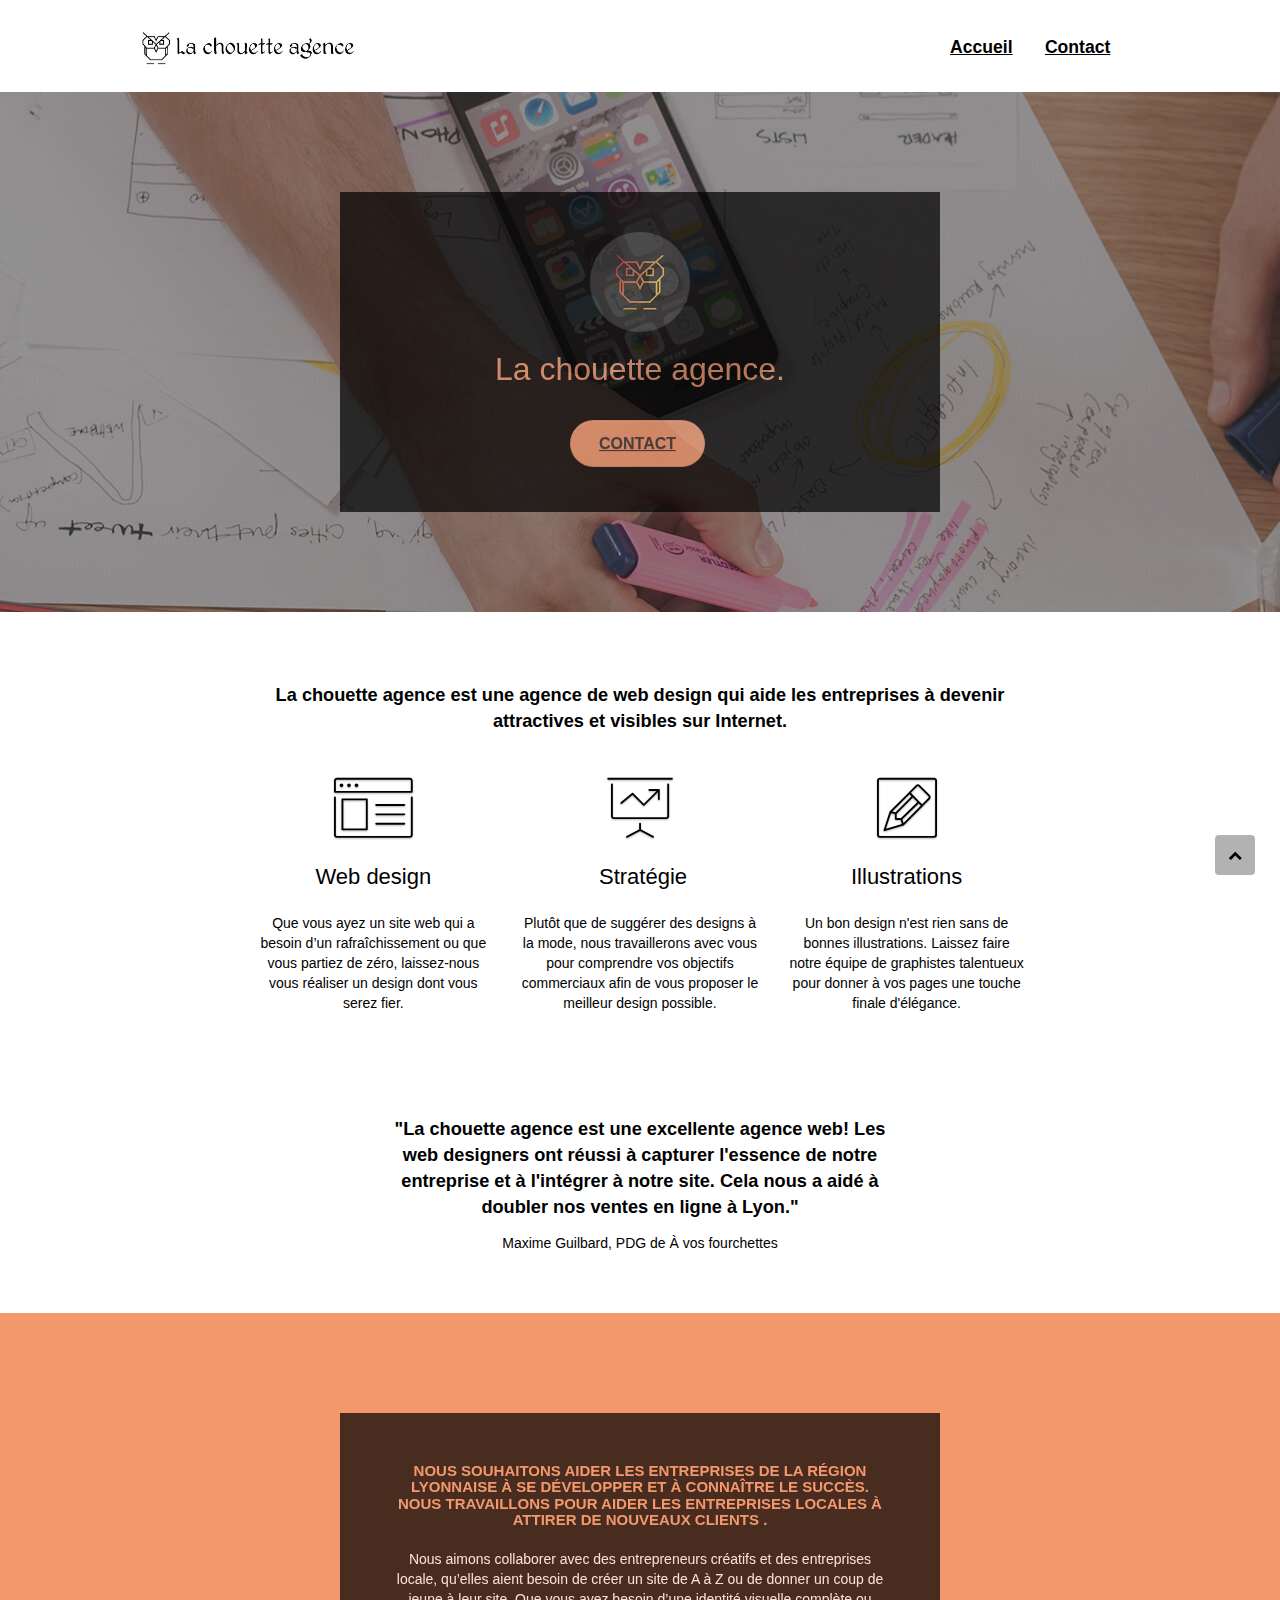
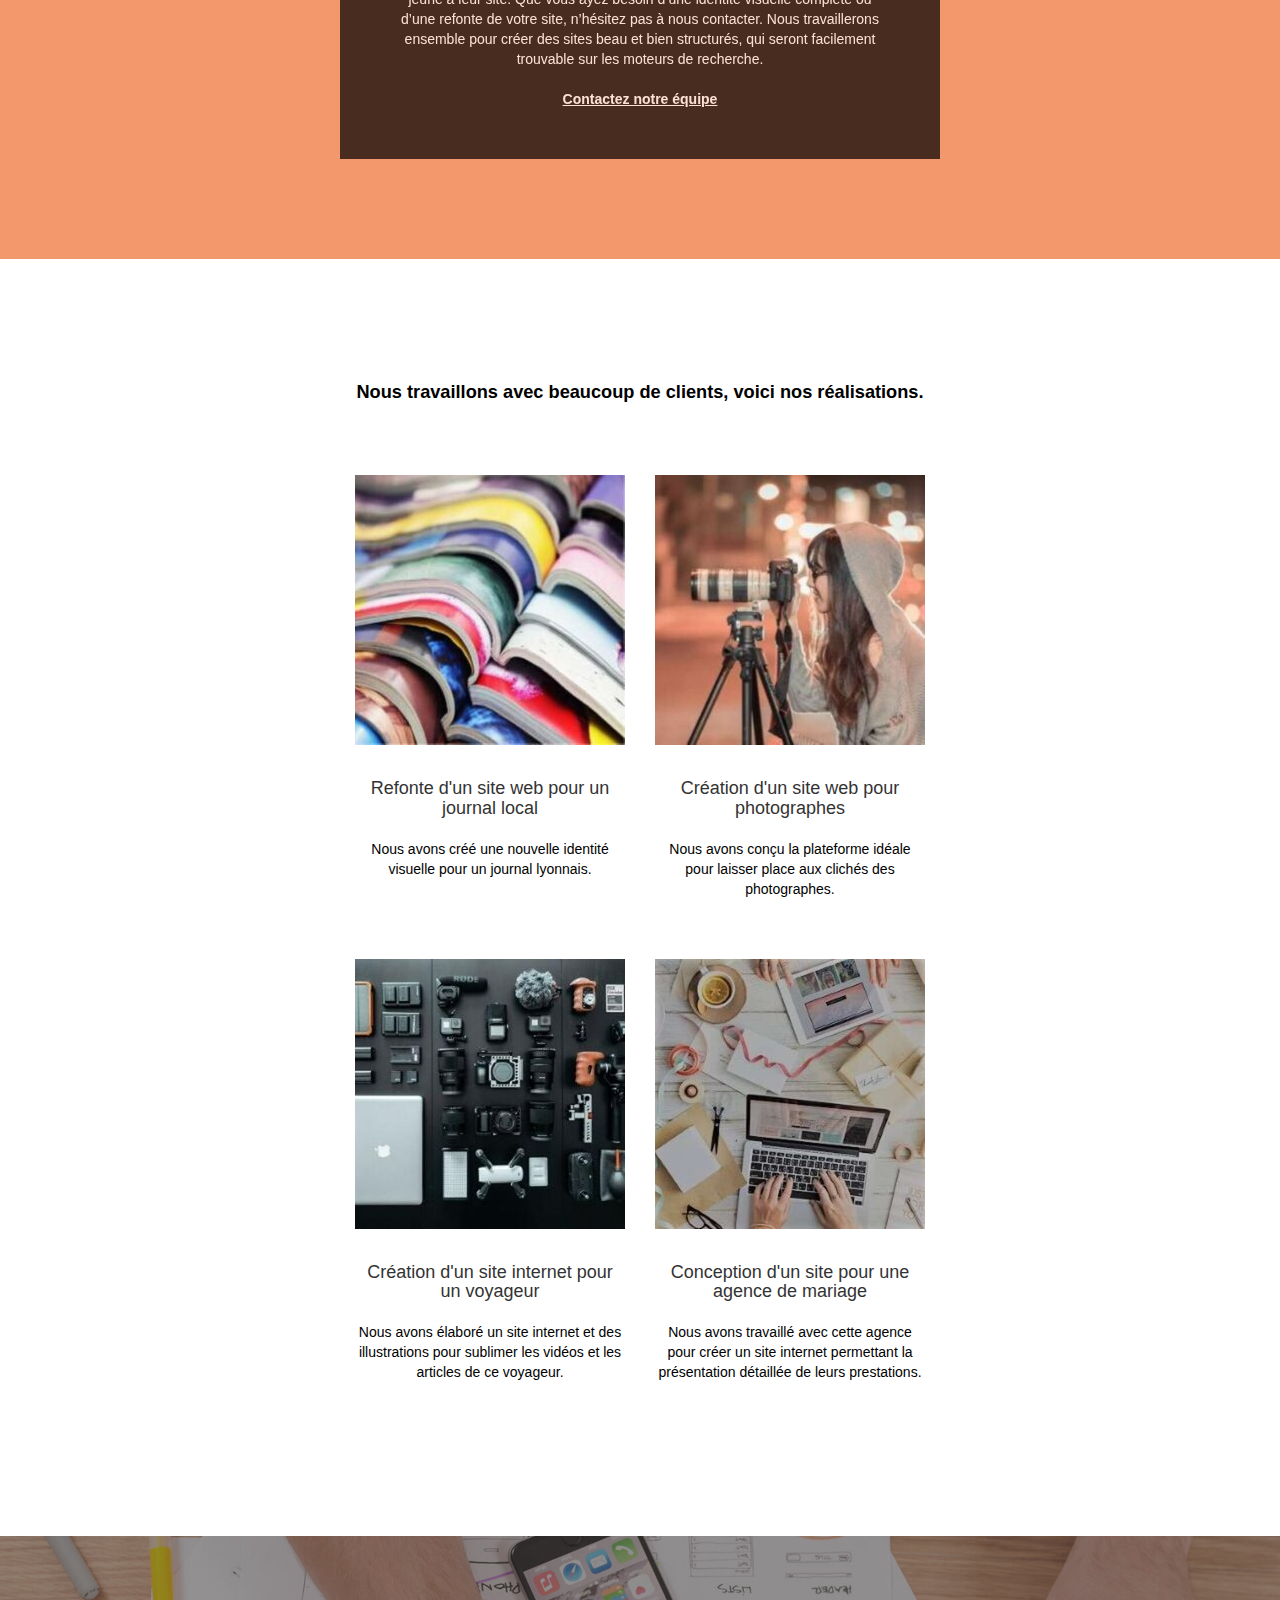
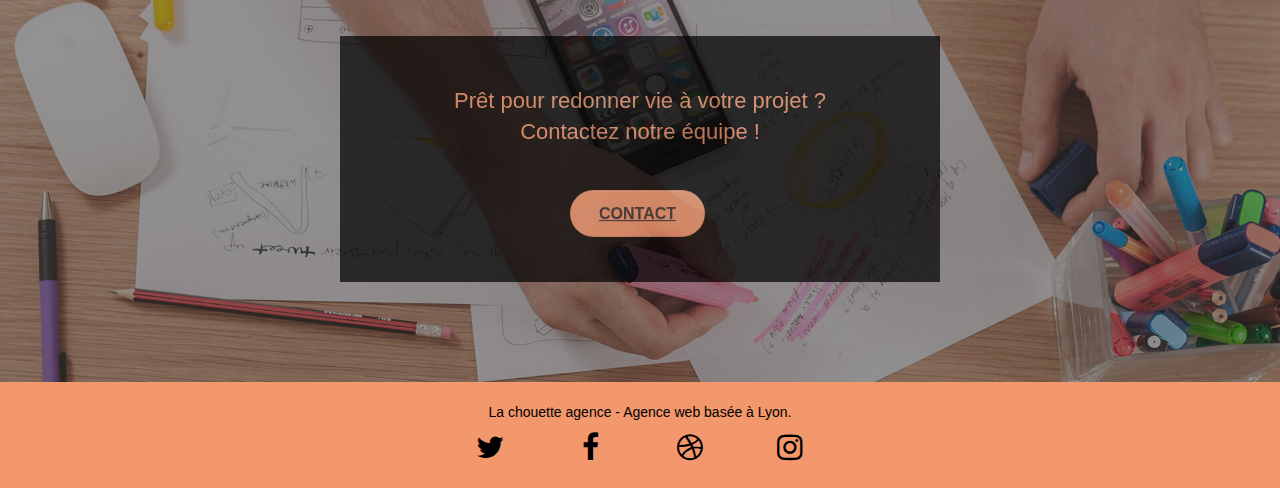
==== commit 633bd1ff: "Correction" ====
--- a/index.html
+++ b/index.html
@@ -11,11 +11,6 @@
       <link rel="stylesheet" type="text/css" href="style.css">
       <link rel="stylesheet" type="text/css" href="./css/font-awesome.css">
       <link rel="stylesheet" type="text/css" href="./css/et-line.css">
-      <script src="./js/jquery-2.1.0.js"></script>
-      <script src="./js/bootstrap.js"></script>
-      <script src="./js/blocs.js"></script>
-      <script src="./js/jquery.touchSwipe.js" defer></script>
-      <script src="./js/gmaps.js"></script>
       <title>La Chouette agence, Entreprise de Web-design à Lyon</title>
       <!-- Analytics -->
       <!-- Analytics END -->
@@ -26,19 +21,19 @@
          <!-- Header -->
          <header class="bloc bgc-white l-bloc " id="bloc-0">
             <div class="container bloc-sm">
-               <nav class="navbar row">
+               <nav role="navigation" class="navbar row">
                   <div class="navbar-header">
-                     <a class="navbar-brand" href="index.html"><img src="img/la-chouette-agence.jpg" alt="Logo Chouette" height="40" /></a>
+                     <div class="navbar-brand"><img src="img/la-chouette-agence.jpg" alt="Logo Chouette" height="40" /></div>
                      <button id="nav-toggle" type="button" class="ui-navbar-toggle navbar-toggle" data-toggle="collapse" data-target=".navbar-1">
                      <span class="sr-only">Toggle navigation</span><span class="icon-bar"></span><span class="icon-bar"></span><span class="icon-bar"></span>
                      </button>
                      <div class="collapse navbar-collapse navbar-1 special-dropdown-nav">
                         <ul class="site-navigation nav navbar-nav">
                            <li>
-                              <a rel="follow" class="lien" href="index.html">Accueil</a>
+                              <a role="link" rel="follow" class="lien" href="index.html">Accueil</a>
                            </li>
                            <li>
-                              <a rel="follow" class="lien" href="contact.html">Contact</a>
+                              <a role="link" rel="follow" class="lien" href="contact.html">Contact</a>
                            </li>
                         </ul>
                      </div>
@@ -47,7 +42,7 @@
             </div>
          </header>
          <!-- Header END -->
-         <main>
+         <main role="main">
             <!-- bloc-1-presentation -->
             <div class="bloc bgc-dark-slate-blue bg-banniere d-bloc bg-t-edge bloc-bg-texture texture-paper b-parallax" id="bloc-1-hero">
                <div class="container bloc-lg">
@@ -58,7 +53,7 @@
                            La chouette agence.
                         </h1>
                         <div class="text-center">
-                           <a href="contact.html" class="btn btn-lg btn-clean btn-rd cta-hero btn-atomic-tangerine" id="cta-hero">Contact</a>
+                           <a role="link" href="contact.html" class="btn btn-lg btn-clean btn-rd cta-hero btn-atomic-tangerine" id="cta-hero">Contact</a>
                         </div>
                      </div>
                   </div>
@@ -78,9 +73,9 @@
                         <div class="text-center">
                            <span class="et-icon-browser sm-shadow icon-dark-slate-blue icons icon-lg"></span>
                         </div>
-                        <h3 class="mg-md text-center">
+                        <h2 class="mg-md text-center">
                            Web design
-                        </h3>
+                        </h2>
                         <p class="text-center ">
                            Que vous ayez un site web qui a besoin d&rsquo;un rafraîchissement ou que vous partiez de zéro, laissez-nous vous réaliser un design dont vous serez fier.
                         </p>
@@ -89,9 +84,9 @@
                         <div class="text-center">
                            <span class="et-icon-presentation sm-shadow icon-dark-slate-blue icons icon-lg"></span>
                         </div>
-                        <h3 class="mg-md text-center">
+                        <h2 class="mg-md text-center">
                            &nbsp;Stratégie
-                        </h3>
+                        </h2>
                         <p class="text-center ">
                            Plutôt que de suggérer des designs à la mode, nous travaillerons avec vous pour comprendre vos objectifs commerciaux afin de vous proposer le meilleur design possible.<br>
                         </p>
@@ -100,9 +95,9 @@
                         <div class="text-center">
                            <span class="et-icon-edit sm-shadow icon-dark-slate-blue icons icon-lg"></span>
                         </div>
-                        <h3 class="mg-md text-center">
+                        <h2 class="mg-md text-center">
                            Illustrations
-                        </h3>
+                        </h2>
                         <p class="text-center ">
                            Un bon design n'est rien sans de bonnes illustrations. Laissez faire notre équipe de graphistes talentueux pour donner à vos pages une touche finale d'élégance.
                         </p>
@@ -122,9 +117,9 @@
                <div class="container bloc-lg">
                   <div class="row tight-width-whitespace black-background">
                      <div class="col-sm-12">
-                        <h2 class="mg-md text-center tc-white">
+                        <h3 class="mg-md text-center tc-white">
                            Nous souhaitons aider les entreprises de la région Lyonnaise à se développer et à connaître le succès. Nous travaillons pour aider les entreprises locales à attirer de nouveaux clients .<br>
-                        </h2>
+                        </h3>
                         <p class="text-center white">
                            Nous aimons collaborer avec des entrepreneurs créatifs et des entreprises locale, qu’elles aient besoin de créer un site de A à Z ou de donner un coup de jeune à leur site. Que vous ayez besoin d’une identité visuelle complète ou d’une refonte de votre site, n’hésitez pas à nous contacter. Nous travaillerons ensemble pour créer des sites beau et bien structurés, qui seront facilement trouvable sur les moteurs de recherche. <br><br><a class="ltc-white bold-link" href="contact.html">Contactez notre équipe</a><br>
                         </p>
@@ -143,19 +138,19 @@
                   </div>
                   <div class="row tight-width-whitespace portfolio-row">
                      <div class="col-sm-6">
-                        <a href="#" data-lightbox="img/site_web_journal.jpg" data-gallery-id="gallery-1" data-caption="Refonte d'un site web pour un journal local" data-frame="snapshot-lb"><img src="img/site_web_journal.jpg" alt="refonte site web journal" class="img-responsive portfolio-thumb" /></a>
-                        <h3 class="mg-md text-center">
+                        <a role="link" href="#" data-lightbox="img/site_web_journal.jpg" data-gallery-id="gallery-1" data-caption="Refonte d'un site web pour un journal local" data-frame="snapshot-lb"><img src="img/site_web_journal.jpg" alt="refonte site web journal" class="img-responsive portfolio-thumb" /></a>
+                        <h4 class="mg-md text-center">
                            Refonte d'un site web pour un journal local
-                        </h3>
+                        </h4>
                         <p class="text-center">
                            Nous avons créé une nouvelle identité visuelle pour un journal lyonnais.
                         </p>
                      </div>
                      <div class="col-sm-6">
-                        <a href="#" data-lightbox="img/sites_web_photographe.jpg" data-gallery-id="gallery-1" data-caption="Création d'un site web pour photographes" data-frame="snapshot-lb"><img src="img/sites_web_photographe.jpg" class="img-responsive portfolio-thumb" alt="Création d'un site web pour photographes" /></a>
-                        <h3 class="mg-md text-center">
+                        <a role="link" href="#" data-lightbox="img/sites_web_photographe.jpg" data-gallery-id="gallery-1" data-caption="Création d'un site web pour photographes" data-frame="snapshot-lb"><img src="img/sites_web_photographe.jpg" class="img-responsive portfolio-thumb" alt="Création d'un site web pour photographes" /></a>
+                        <h4 class="mg-md text-center">
                            Création d'un site web pour photographes
-                        </h3>
+                        </h4>
                         <p class="text-center">
                            Nous avons conçu la plateforme idéale pour laisser place aux clichés des photographes.
                         </p>
@@ -163,19 +158,19 @@
                   </div>
                   <div class="row tight-width-whitespace portfolio-row">
                      <div class="col-sm-6">
-                        <a href="#" data-lightbox="img/site_web_voyage.jpg" data-gallery-id="gallery-1" data-caption="Création d'un site internet pour un voyageur" data-frame="snapshot-lb"><img src="img/site_web_voyage.jpg" class="img-responsive portfolio-thumb" alt="Création d'un site web pour voyageur"/></a>
-                        <h3 class="mg-md text-center">
+                        <a role="link" href="#" data-lightbox="img/site_web_voyage.jpg" data-gallery-id="gallery-1" data-caption="Création d'un site internet pour un voyageur" data-frame="snapshot-lb"><img src="img/site_web_voyage.jpg" class="img-responsive portfolio-thumb" alt="Création d'un site web pour voyageur"/></a>
+                        <h4 class="mg-md text-center">
                            Création d'un site internet pour un voyageur
-                        </h3>
+                        </h4>
                         <p class="text-center">
                            Nous avons élaboré un site internet et des illustrations pour sublimer les vidéos et les articles de ce voyageur.
                         </p>
                      </div>
                      <div class="col-sm-6">
-                        <a href="#" data-lightbox="img/site_web_mariage.jpg" data-gallery-id="gallery-1" data-caption="Conception d'un site pour une agence de mariage" data-frame="snapshot-lb"><img src="img/site_web_mariage.jpg" class="img-responsive portfolio-thumb" alt="Création d'un site web pour agence de mariage" /></a>
-                        <h3 class="mg-md text-center">
+                        <a role="link" href="#" data-lightbox="img/site_web_mariage.jpg" data-gallery-id="gallery-1" data-caption="Conception d'un site pour une agence de mariage" data-frame="snapshot-lb"><img src="img/site_web_mariage.jpg" class="img-responsive portfolio-thumb" alt="Création d'un site web pour agence de mariage" /></a>
+                        <h4 class="mg-md text-center">
                            Conception d'un site pour une agence de mariage
-                        </h3>
+                        </h4>
                         <p class="text-center">
                            Nous avons travaillé avec cette agence pour créer un site internet permettant la présentation détaillée de leurs prestations.
                         </p>
@@ -192,7 +187,7 @@
                         Prêt pour redonner vie à votre projet ?<br>Contactez notre équipe !
                      </h2>
                      <div class="col-sm-12 text-center">
-                        <a href="contact.html" class="btn btn-atomic-tangerine btn-clean btn-rd btn-lg cta-hero">Contact</a>
+                        <a role="link" href="contact.html" class="btn btn-atomic-tangerine btn-clean btn-rd btn-lg cta-hero">Contact</a>
                      </div>
                   </div>
                </div>
@@ -200,7 +195,7 @@
             <!-- bloc-5-cta END -->
          </main>
          <!-- ScrollToTop Button -->
-         <a class="bloc-button btn btn-d scrollToTop" onclick="scrollToTarget('1')"><span class="fa fa-chevron-up"></span></a>
+         <a class="bloc-button btn btn-d scrollToTop" aria-label="retourner en haut de page" role="button" onclick="scrollToTarget('1')"><span class="fa fa-chevron-up"></span></a>
          <!-- ScrollToTop Button END-->
          <!-- Footer - bloc-8 -->
          <footer class="bloc bgc-atomic-tangerine d-bloc" id="bloc-8">
@@ -213,22 +208,22 @@
                      <div class="row row-no-gutters social">
                         <div class="col-sm-3">
                            <div class="text-center">
-                              <a class="social" href="index.html"><span class="fa fa-twitter icon-md"></span></a>
-                           </div>
-                        </div>
-                        <div class="col-sm-3">
-                           <div class="text-center">
-                              <a class="social" href="index.html"><span class="fa fa-facebook icon-md"></span></a>
-                           </div>
-                        </div>
-                        <div class="col-sm-3">
-                           <div class="text-center">
-                              <a class="social" href="index.html"><span class="fa fa-dribbble icon-md"></span></a>
-                           </div>
-                        </div>
-                        <div class="col-sm-3">
-                           <div class="text-center">
-                              <a class="social" href="index.html"><span class="fa fa-instagram icon-md"></span></a>
+                              <a role="link" class="social" title="twitter"  href="index.html"><span class="fa fa-twitter icon-md"></span></a>
+                           </div>
+                        </div>
+                        <div class="col-sm-3">
+                           <div class="text-center">
+                              <a role="link" class="social" title="facebook"  href="index.html"><span class="fa fa-facebook icon-md"></span></a>
+                           </div>
+                        </div>
+                        <div class="col-sm-3">
+                           <div class="text-center">
+                              <a role="link" class="social" title="dribbble"  href="index.html"><span class="fa fa-dribbble icon-md"></span></a>
+                           </div>
+                        </div>
+                        <div class="col-sm-3">
+                           <div class="text-center">
+                              <a role="link" class="social" title="instgram" aria-label="instagram" href="index.html"><span class="fa fa-instagram icon-md"></span></a>
                            </div>
                         </div>
                      </div>
--- a/style.css
+++ b/style.css
@@ -27,7 +27,9 @@
 footer li {
 	list-style: none;
 }
-
+a {
+	text-decoration: underline;
+}
 a:hover {
 	text-decoration: none;
 	cursor: pointer;
@@ -43,13 +45,11 @@
 }
 
 .lien {
-	text-decoration: none;
 	font-size: 1.1em;
 	font-weight: bold;
 	padding: 15px;
 }
 
-.lien:focus,
 .lien:hover {
 	border-top: solid #c27956 1px;
 	color: #c27956;
@@ -313,9 +313,11 @@
 	margin-right: -16px;
 	z-index: 1;
 }
+a:focus {
+	border: #000000 1px solid;
+}
 
 .nav>li {
-	text-decoration: none;
 	margin-top: 4px;
 	font-size: 16px;
 	list-style-type: none;
@@ -522,7 +524,6 @@
 .scrollToTop span {
 	margin-top: 6px;
 }
-
 .showScrollTop {
 	font-size: 14px;
 	opacity: 1;
@@ -709,6 +710,7 @@
 .social {
 	max-width: 400px;
 	margin: auto auto auto auto;
+	font-size: 25px;
 }
 
 h2 {
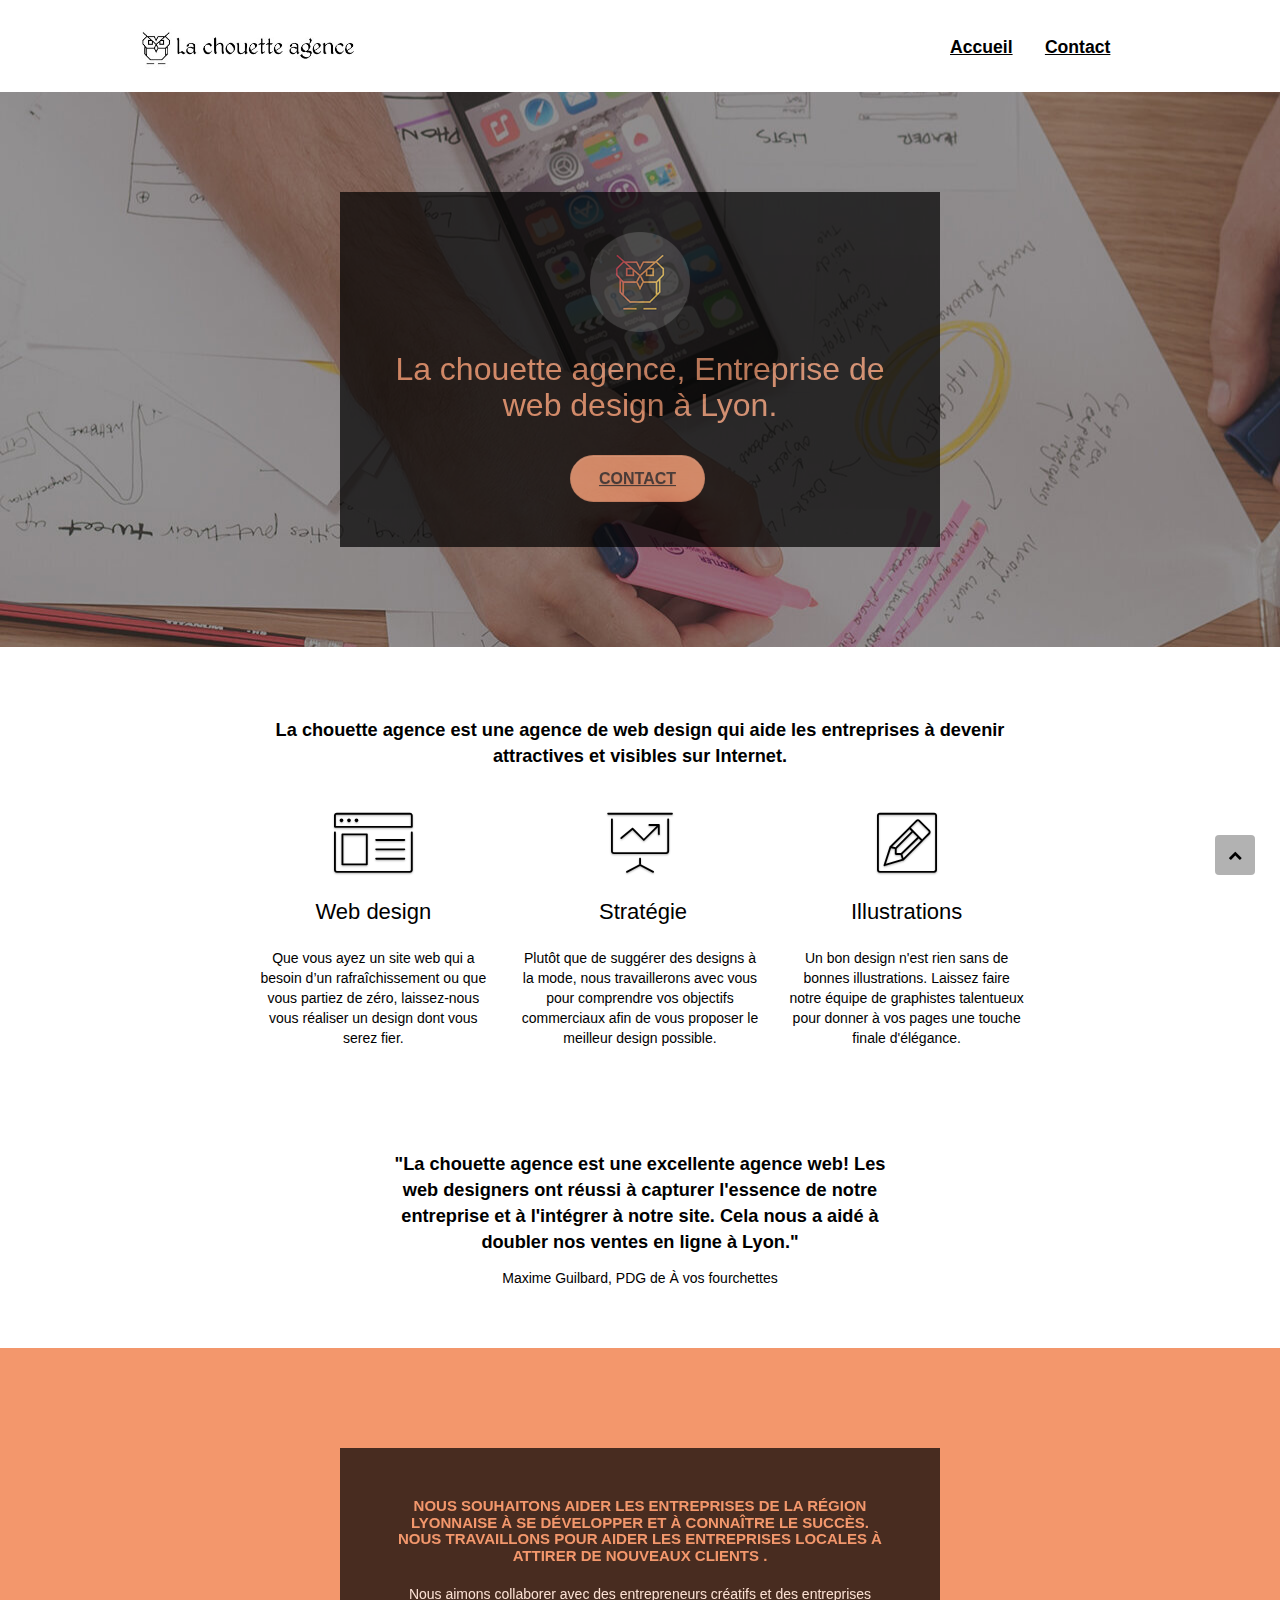
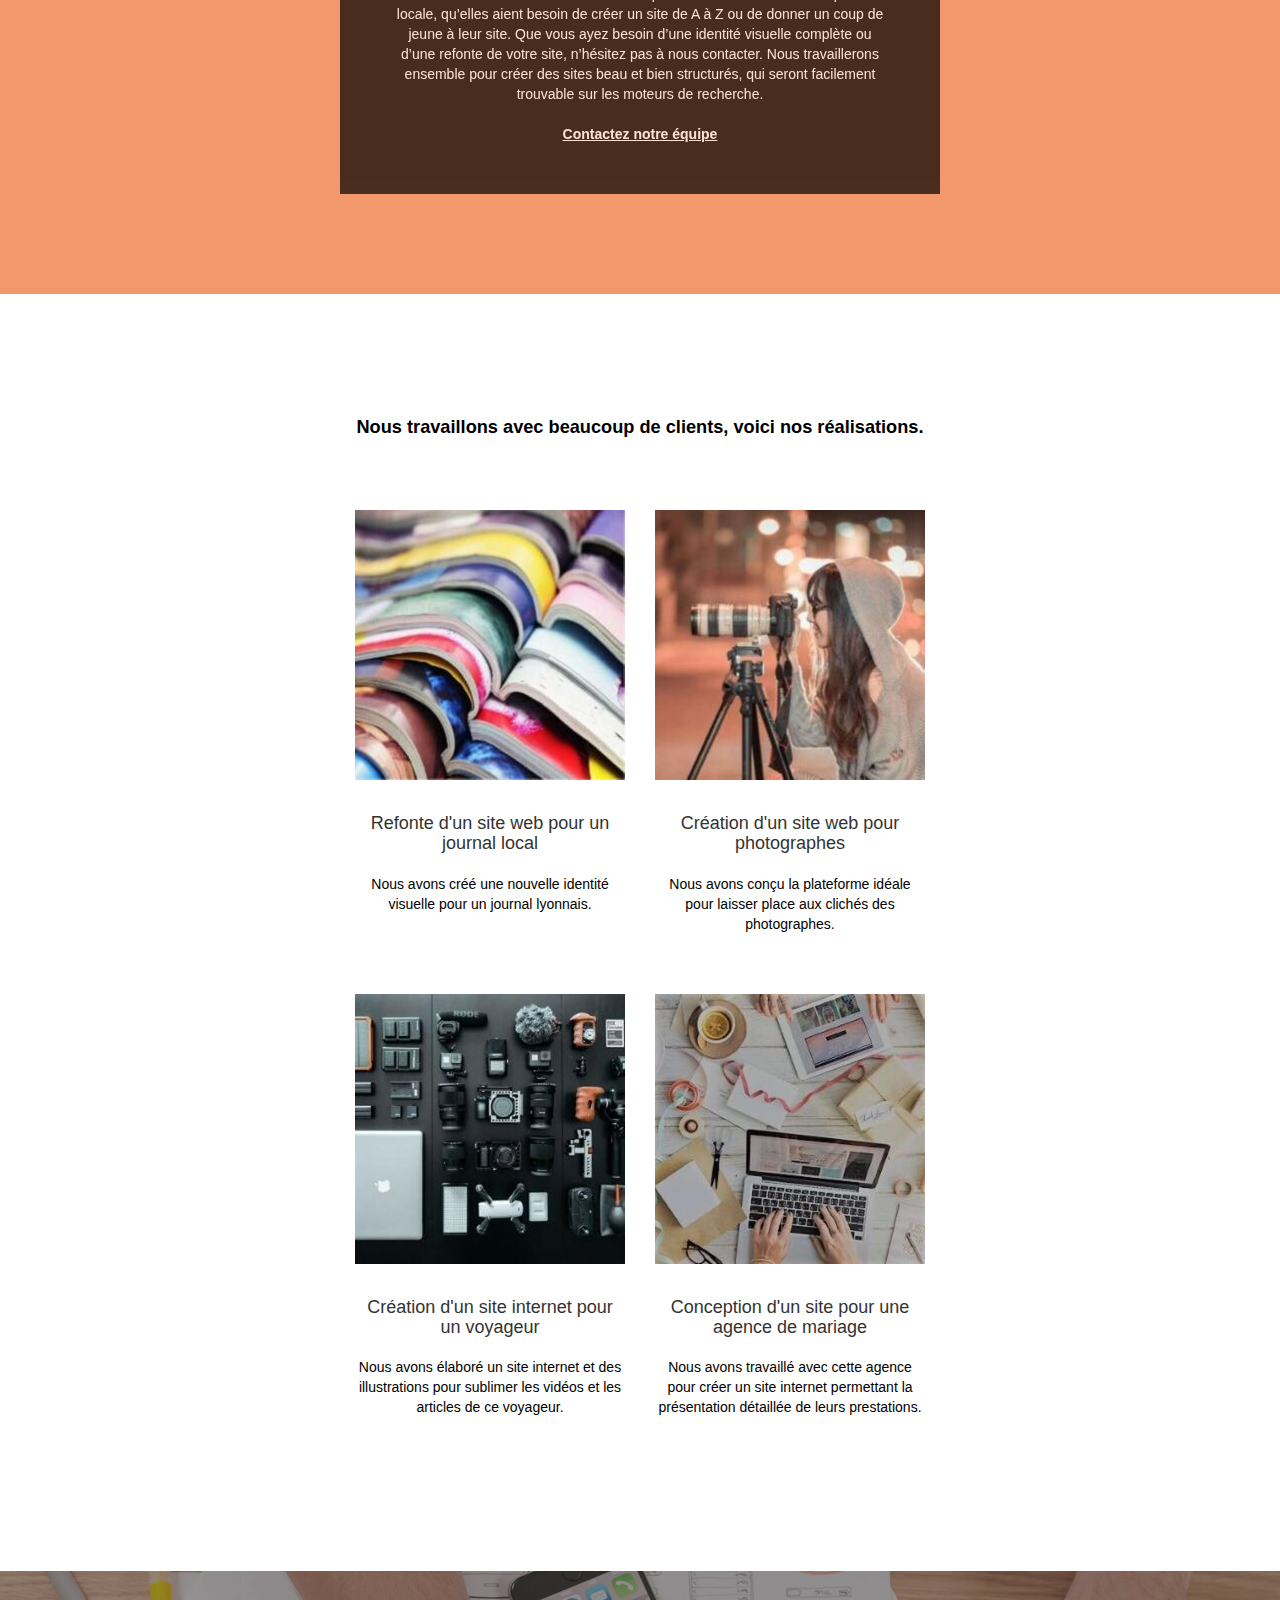
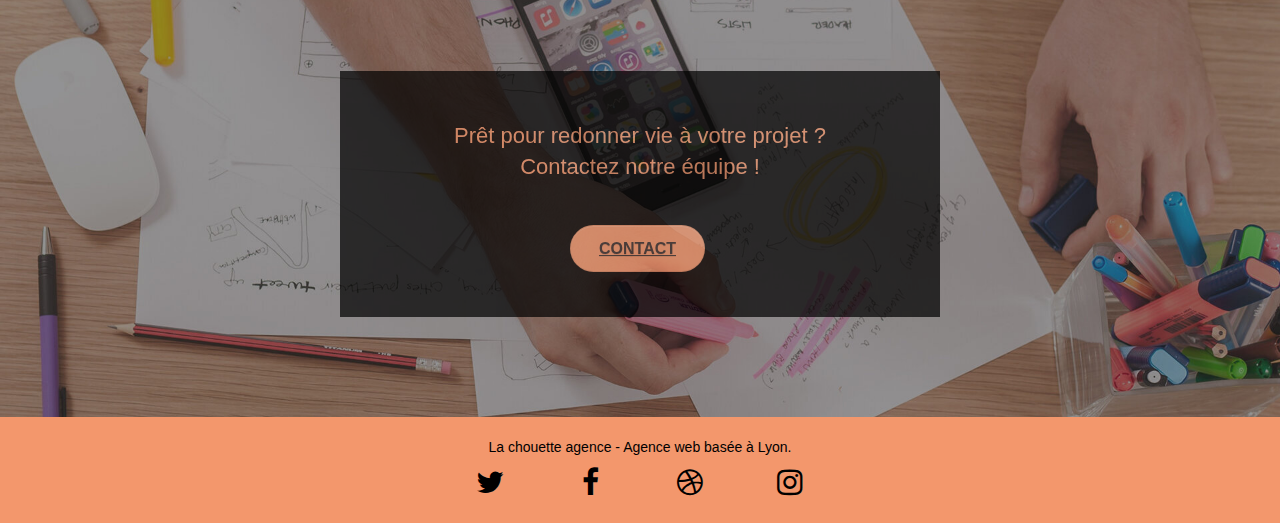
==== commit e30d3eef: "Correctionbis" ====
--- a/index.html
+++ b/index.html
@@ -50,7 +50,7 @@
                      <div class="col-sm-12">
                         <img src="img/logo_la_chouette_agence.png" class="center-block image-resize-mode" width="100" alt="Logo la chouette agence" />
                         <h1 class="text-center hero-bloc-text tc-white ">
-                           La chouette agence.
+                           La chouette agence, Entreprise de web design à Lyon.
                         </h1>
                         <div class="text-center">
                            <a role="link" href="contact.html" class="btn btn-lg btn-clean btn-rd cta-hero btn-atomic-tangerine" id="cta-hero">Contact</a>
